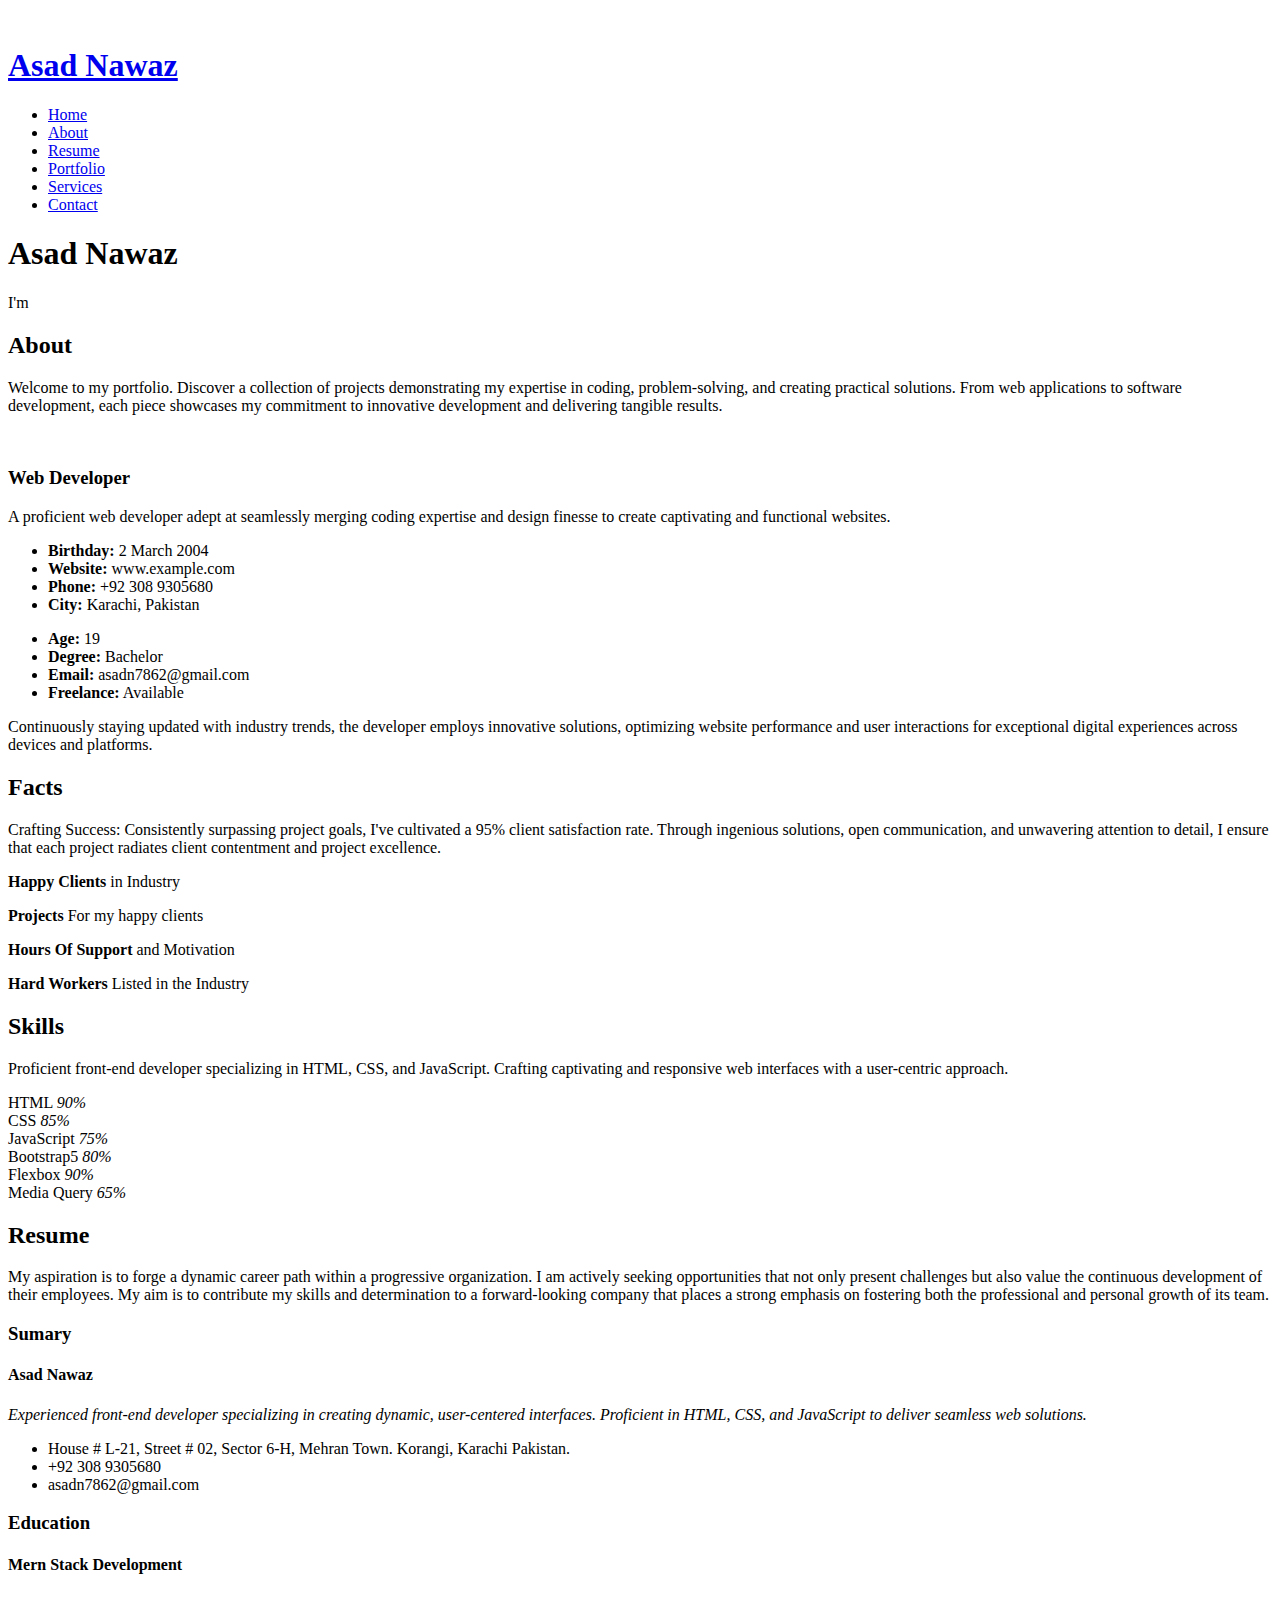
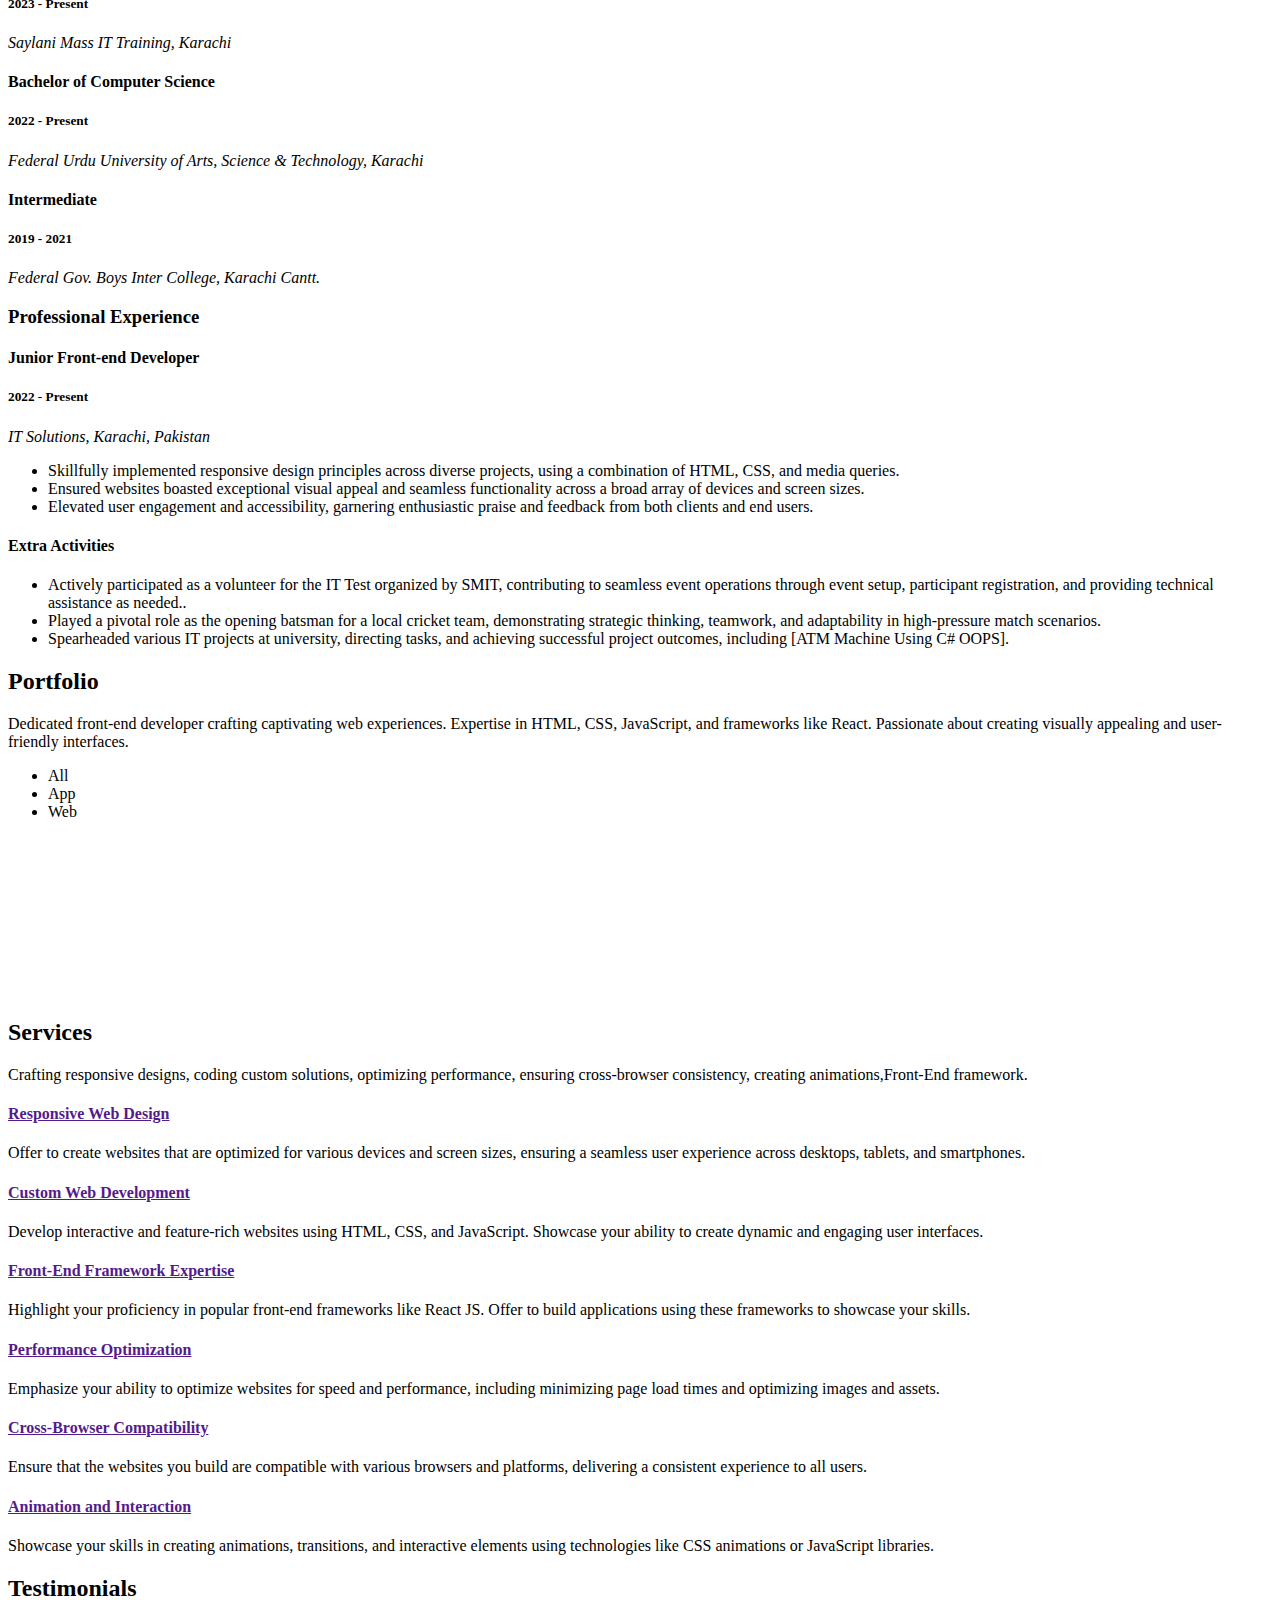
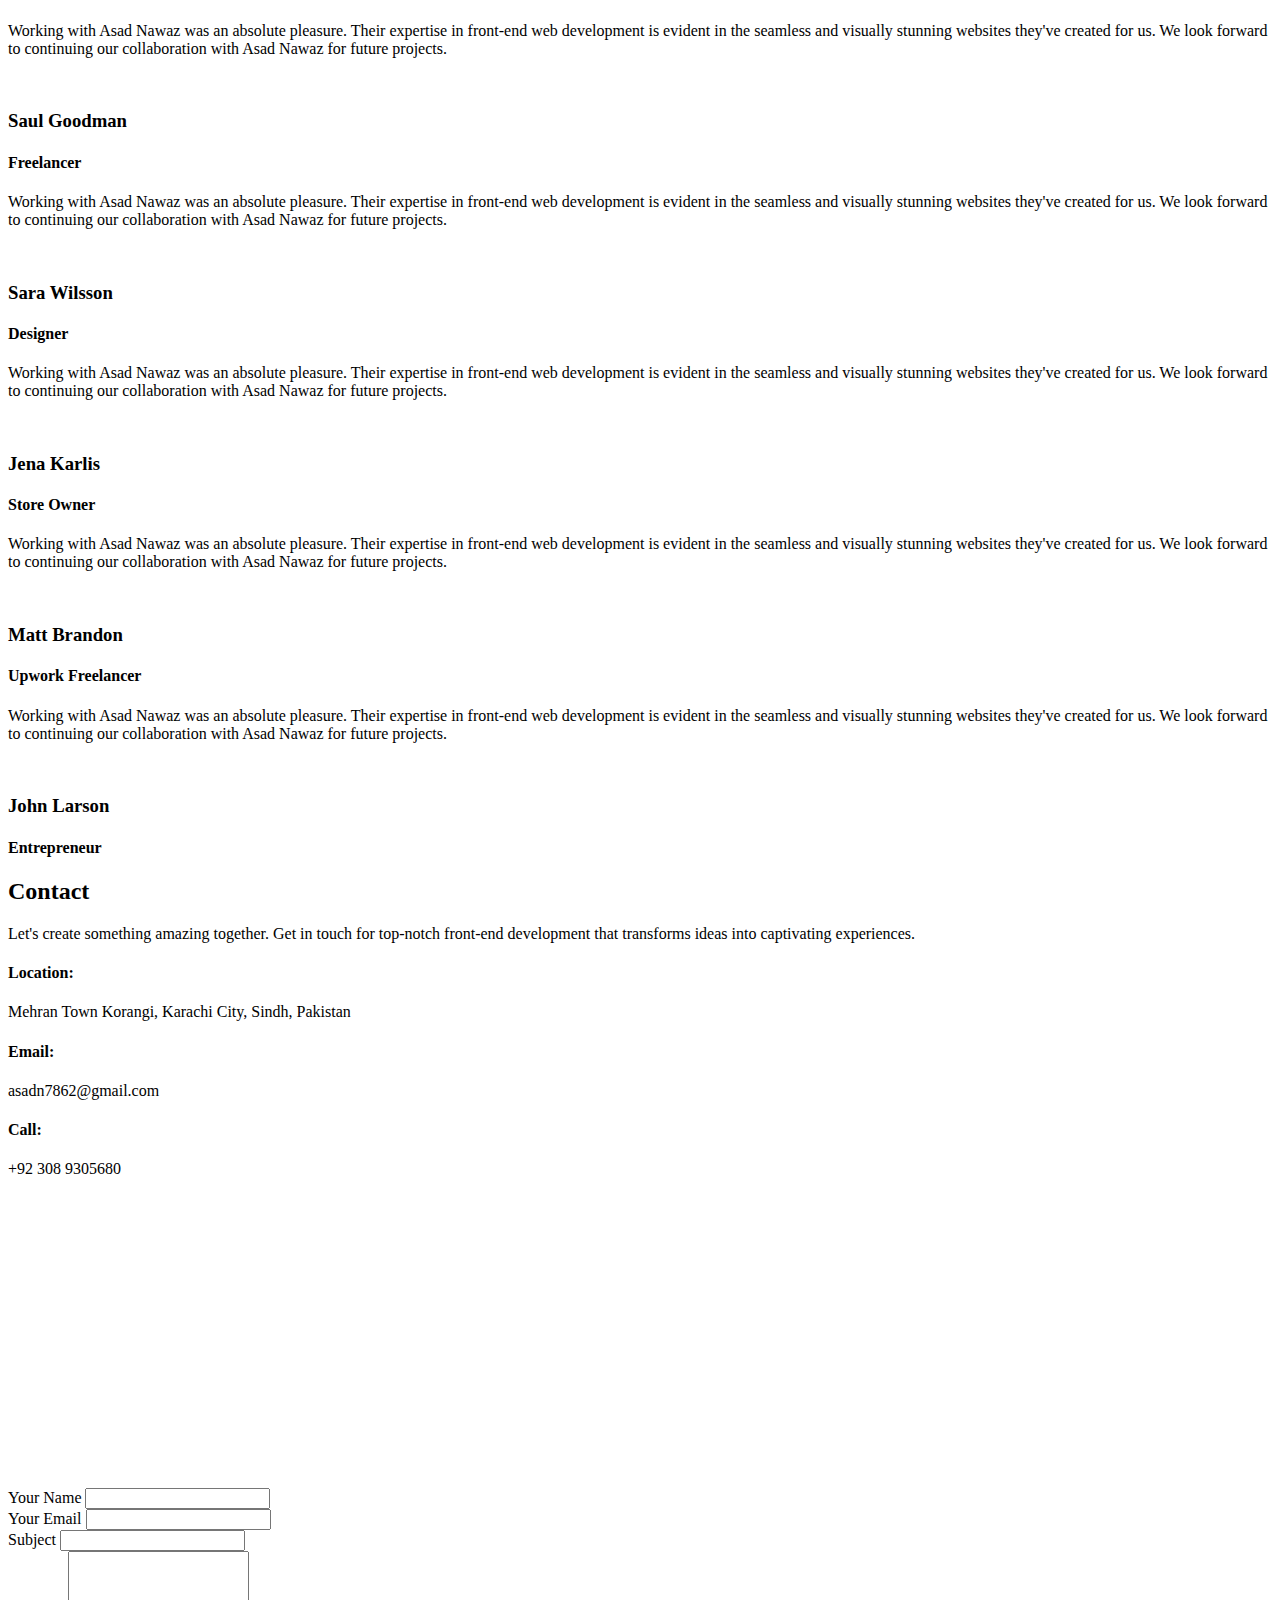
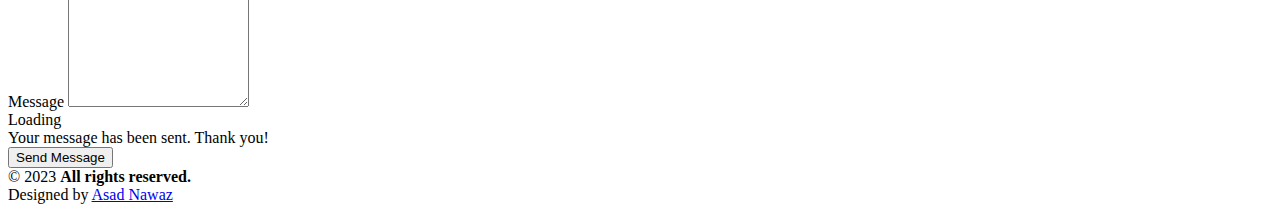
==== index.html @ 60341393 "Porfolio" ====
<!DOCTYPE html>
<html lang="en">

<head>
  <meta charset="utf-8">
  <meta content="width=device-width, initial-scale=1.0" name="viewport">

  <title>My Portfolio</title>
  <meta content="" name="description">
  <meta content="" name="keywords">

  <!-- icon -->
  <link rel="icon" href="/assets/img/icon.jpg">
  <!-- Google Fonts -->
  <link
    href="https://fonts.googleapis.com/css?family=Open+Sans:300,300i,400,400i,600,600i,700,700i|Raleway:300,300i,400,400i,500,500i,600,600i,700,700i|Poppins:300,300i,400,400i,500,500i,600,600i,700,700i"
    rel="stylesheet">

  <!-- Vendor CSS Files -->
  <link href="assets/vendor/aos/aos.css" rel="stylesheet">
  <link href="assets/vendor/bootstrap/css/bootstrap.min.css" rel="stylesheet">
  <link href="assets/vendor/bootstrap-icons/bootstrap-icons.css" rel="stylesheet">
  <link href="assets/vendor/boxicons/css/boxicons.min.css" rel="stylesheet">
  <link href="assets/vendor/glightbox/css/glightbox.min.css" rel="stylesheet">
  <link href="assets/vendor/swiper/swiper-bundle.min.css" rel="stylesheet">

  <!-- Template Main CSS File -->
  <link href="assets/css/style.css" rel="stylesheet">

<body>

  <!-- ======= Mobile nav toggle button ======= -->
  <i class="bi bi-list mobile-nav-toggle d-xl-none"></i>

  <!-- ======= Header ======= -->
  <header id="header">
    <div class="d-flex flex-column">

      <div class="profile">
        <img src="./assets/img/profile-img.jpg" alt="" class="img-fluid rounded-circle">
        <h1 class="text-light"><a href="index.html">Asad Nawaz</a></h1>
        <div class="social-links mt-3 text-center">
          <a href="https://twitter.com/AsadNawaz92786" target="_blank" class="twitter"><i
              class="bx bxl-twitter"></i></a>
          <a href="https://www.facebook.com/profile.php?id=100082157097061" class="facebook" target="_blank"><i
              class="bx bxl-facebook"></i></a>
          <a href="https://www.instagram.com/_asad_nawaz/" class="instagram" target="_blank"><i
              class="bx bxl-instagram"></i></a>
          <a href="https://www.linkedin.com/in/asad-nawaz-developer-bb520a244/" class="linkedin" target="_blank"><i
              class="bx bxl-linkedin"></i></a>
          <a href="https://github.com/Asad-Nawaz92" class="github" target="_blank"><i class="bx bxl-github"></i></a>
        </div>
      </div>

      <nav id="navbar" class="nav-menu navbar">
        <ul>
          <li><a href="#hero" class="nav-link scrollto active"><i class="bx bx-home"></i> <span>Home</span></a></li>
          <li><a href="#about" class="nav-link scrollto"><i class="bx bx-user"></i> <span>About</span></a></li>
          <li><a href="#resume" class="nav-link scrollto"><i class="bx bx-file-blank"></i> <span>Resume</span></a></li>
          <li><a href="#portfolio" class="nav-link scrollto"><i class="bx bx-book-content"></i>
              <span>Portfolio</span></a></li>
          <li><a href="#services" class="nav-link scrollto"><i class="bx bx-server"></i> <span>Services</span></a></li>
          <li><a href="#contact" class="nav-link scrollto"><i class="bx bx-envelope"></i> <span>Contact</span></a></li>
        </ul>
      </nav><!-- .nav-menu -->
    </div>
  </header><!-- End Header -->

  <!-- ======= Hero Section ======= -->
  <section id="hero" class="d-flex flex-column justify-content-center align-items-center">
    <div class="hero-container" data-aos="fade-in">
      <h1>Asad Nawaz</h1>
      <p>I'm <span class="typed" data-typed-items="Front-End Web Developer"></span></p>
    </div>
  </section><!-- End Hero -->

  <main id="main">

    <!-- ======= About Section ======= -->
    <section id="about" class="about">
      <div class="container">

        <div class="section-title">
          <h2>About</h2>
          <p>Welcome to my portfolio. Discover a collection of projects demonstrating my expertise in
            coding, problem-solving, and creating practical solutions. From web applications to software development,
            each piece showcases my commitment to innovative development and delivering tangible results.</p>
        </div>

        <div class="row">
          <div class="col-lg-4" data-aos="fade-right">
            <img src="assets/img/profile-img.jpg" class="img-fluid" alt="">
          </div>
          <div class="col-lg-8 pt-4 pt-lg-0 content" data-aos="fade-left">
            <!-- UI/UX Designer &amp;  -->
            <h3>Web Developer</h3>
            <p class="fst-italic">
              A proficient web developer adept at seamlessly merging coding expertise and design finesse to create
              captivating and functional websites.
            </p>
            <div class="row">
              <div class="col-lg-6">
                <ul>
                  <li><i class="bi bi-chevron-right"></i> <strong>Birthday:</strong> <span>2 March 2004</span></li>
                  <li><i class="bi bi-chevron-right"></i> <strong>Website:</strong> <span>www.example.com</span></li>
                  <li><i class="bi bi-chevron-right"></i> <strong>Phone:</strong> <span>+92 308 9305680</span></li>
                  <li><i class="bi bi-chevron-right"></i> <strong>City:</strong> <span>Karachi, Pakistan</span></li>
                </ul>
              </div>
              <div class="col-lg-6">
                <ul>
                  <li><i class="bi bi-chevron-right"></i> <strong>Age:</strong> <span>19</span></li>
                  <li><i class="bi bi-chevron-right"></i> <strong>Degree:</strong> <span>Bachelor</span></li>
                  <li><i class="bi bi-chevron-right"></i> <strong>Email:</strong> <span>asadn7862@gmail.com</span>
                  </li>
                  <li><i class="bi bi-chevron-right"></i> <strong>Freelance:</strong> <span>Available</span></li>
                </ul>
              </div>
            </div>
            <p>
              Continuously staying updated with industry trends, the developer employs innovative solutions, optimizing
              website performance and user interactions for exceptional digital experiences across devices and
              platforms.
            </p>
          </div>
        </div>

      </div>
    </section><!-- End About Section -->

    <!-- ======= Facts Section ======= -->
    <section id="facts" class="facts">
      <div class="container">

        <div class="section-title">
          <h2>Facts</h2>
          <p>Crafting Success: Consistently surpassing project goals, I've cultivated a 95% client satisfaction rate.
            Through ingenious solutions, open communication, and unwavering attention to detail, I ensure that each
            project radiates client contentment and project excellence.</p>
        </div>

        <div class="row no-gutters">

          <div class="col-lg-3 col-md-6 d-md-flex align-items-md-stretch" data-aos="fade-up">
            <div class="count-box">
              <i class="bi bi-emoji-smile"></i>
              <span data-purecounter-start="0" data-purecounter-end="232" data-purecounter-duration="1"
                class="purecounter"></span>
              <p><strong>Happy Clients</strong> in Industry</p>
            </div>
          </div>

          <div class="col-lg-3 col-md-6 d-md-flex align-items-md-stretch" data-aos="fade-up" data-aos-delay="100">
            <div class="count-box">
              <i class="bi bi-journal-richtext"></i>
              <span data-purecounter-start="0" data-purecounter-end="321" data-purecounter-duration="1"
                class="purecounter"></span>
              <p><strong>Projects</strong> For my happy clients</p>
            </div>
          </div>

          <div class="col-lg-3 col-md-6 d-md-flex align-items-md-stretch" data-aos="fade-up" data-aos-delay="200">
            <div class="count-box">
              <i class="bi bi-headset"></i>
              <span data-purecounter-start="0" data-purecounter-end="1245" data-purecounter-duration="1"
                class="purecounter"></span>
              <p><strong>Hours Of Support</strong> and Motivation</p>
            </div>
          </div>

          <div class="col-lg-3 col-md-6 d-md-flex align-items-md-stretch" data-aos="fade-up" data-aos-delay="300">
            <div class="count-box">
              <i class="bi bi-people"></i>
              <span data-purecounter-start="0" data-purecounter-end="15" data-purecounter-duration="1"
                class="purecounter"></span>
              <p><strong>Hard Workers</strong> Listed in the Industry</p>
            </div>
          </div>

        </div>

      </div>
    </section><!-- End Facts Section -->

    <!-- ======= Skills Section ======= -->
    <section id="skills" class="skills section-bg">
      <div class="container">

        <div class="section-title">
          <h2>Skills</h2>
          <p>
            Proficient front-end developer specializing in HTML, CSS, and JavaScript. Crafting captivating and
            responsive web interfaces with a user-centric approach.
          </p>
        </div>

        <div class="row skills-content">

          <div class="col-lg-6" data-aos="fade-up">

            <div class="progress">
              <span class="skill">HTML <i class="val">90%</i></span>
              <div class="progress-bar-wrap">
                <div class="progress-bar" role="progressbar" aria-valuenow="90" aria-valuemin="0" aria-valuemax="100">
                </div>
              </div>
            </div>

            <div class="progress">
              <span class="skill">CSS <i class="val">85%</i></span>
              <div class="progress-bar-wrap">
                <div class="progress-bar" role="progressbar" aria-valuenow="85" aria-valuemin="0" aria-valuemax="100">
                </div>
              </div>
            </div>

            <div class="progress">
              <span class="skill">JavaScript <i class="val">75%</i></span>
              <div class="progress-bar-wrap">
                <div class="progress-bar" role="progressbar" aria-valuenow="75" aria-valuemin="0" aria-valuemax="100">
                </div>
              </div>
            </div>

          </div>

          <div class="col-lg-6" data-aos="fade-up" data-aos-delay="100">

            <div class="progress">
              <span class="skill">Bootstrap5 <i class="val">80%</i></span>
              <div class="progress-bar-wrap">
                <div class="progress-bar" role="progressbar" aria-valuenow="80" aria-valuemin="0" aria-valuemax="100">
                </div>
              </div>
            </div>

            <div class="progress">
              <span class="skill">Flexbox <i class="val">90%</i></span>
              <div class="progress-bar-wrap">
                <div class="progress-bar" role="progressbar" aria-valuenow="90" aria-valuemin="0" aria-valuemax="100">
                </div>
              </div>
            </div>

            <div class="progress">
              <span class="skill">Media Query <i class="val">65%</i></span>
              <div class="progress-bar-wrap">
                <div class="progress-bar" role="progressbar" aria-valuenow="65" aria-valuemin="0" aria-valuemax="100">
                </div>
              </div>
            </div>

          </div>

        </div>

      </div>
    </section><!-- End Skills Section -->

    <!-- ======= Resume Section ======= -->
    <section id="resume" class="resume">
      <div class="container">

        <div class="section-title">
          <h2>Resume</h2>
          <p>My aspiration is to forge a dynamic career path within a progressive organization. I am actively seeking
            opportunities that not only present challenges but also value the continuous development of their employees.
            My aim is to contribute my skills and determination to a forward-looking company that places a strong
            emphasis on fostering both the professional and personal growth of its team.</p>
        </div>

        <div class="row">
          <div class="col-lg-6" data-aos="fade-up">
            <h3 class="resume-title">Sumary</h3>
            <div class="resume-item pb-0">
              <h4>Asad Nawaz</h4>
              <p><em>Experienced front-end developer specializing in creating dynamic, user-centered interfaces.
                  Proficient in HTML, CSS, and JavaScript to deliver seamless web solutions.</em></p>
              <ul>
                <li>House # L-21, Street # 02, Sector 6-H, Mehran Town.
                  Korangi, Karachi Pakistan.</li>
                <li>+92 308 9305680</li>
                <li>asadn7862@gmail.com</li>
              </ul>
            </div>

            <h3 class="resume-title">Education</h3>
            <div class="resume-item">
              <h4>Mern Stack Development</h4>
              <h5>2023 - Present</h5>
              <p><em>Saylani Mass IT Training, Karachi </em></p>
              <!-- <p>Qui deserunt veniam. Et sed aliquam labore tempore sed quisquam iusto autem sit. Ea vero voluptatum qui
                ut dignissimos deleniti nerada porti sand markend</p> -->
            </div>
            <div class="resume-item">
              <h4>Bachelor of Computer Science</h4>
              <h5>2022 - Present</h5>
              <p><em>Federal Urdu University of Arts, Science &amp; Technology, Karachi </em></p>
              <!-- <p>Qui deserunt veniam. Et sed aliquam labore tempore sed quisquam iusto autem sit. Ea vero voluptatum qui
                ut dignissimos deleniti nerada porti sand markend</p> -->
            </div>
            <div class="resume-item">
              <h4>Intermediate</h4>
              <h5>2019 - 2021</h5>
              <p><em>Federal Gov. Boys Inter College, Karachi Cantt.</em></p>
              <!-- <p>Quia nobis sequi est occaecati aut. Repudiandae et iusto quae reiciendis et quis Eius vel ratione eius
                unde vitae rerum voluptates asperiores voluptatem Earum molestiae consequatur neque etlon sader mart
                dila</p> -->
            </div>
          </div>
          <div class="col-lg-6" data-aos="fade-up" data-aos-delay="100">
            <h3 class="resume-title">Professional Experience</h3>
            <div class="resume-item">
              <h4>Junior Front-end Developer</h4>
              <h5>2022 - Present</h5>
              <p><em>IT Solutions, Karachi, Pakistan </em></p>
              <ul>
                <li>Skillfully implemented responsive design principles across diverse projects, using a combination of
                  HTML, CSS, and media queries.</li>
                <li>Ensured websites boasted exceptional visual appeal and seamless functionality across a broad array
                  of devices and screen sizes.</li>
                <li> Elevated user engagement and accessibility, garnering enthusiastic praise and feedback from both
                  clients and end users.</li>
                <!-- <li>Oversee the efficient use of production project budgets ranging from $2,000 - $25,000</li> -->
              </ul>
            </div>
            <div class="resume-item">
              <h4>Extra Activities</h4>
              <!-- <h5>2017 - 2018</h5> -->
              <!-- <p><em>Stepping Stone Advertising, New York, NY</em></p> -->
              <ul>
                <li>Actively participated as a volunteer for the IT Test organized by SMIT, contributing to seamless
                  event operations through event setup, participant registration, and providing technical assistance as
                  needed..</li>
                <li>Played a pivotal role as the opening batsman for a local cricket team, demonstrating strategic
                  thinking, teamwork, and adaptability in high-pressure match scenarios.</li>
                <li>Spearheaded various IT projects at university, directing tasks, and
                  achieving successful project outcomes, including [ATM Machine Using C# OOPS].
                </li>
                <!-- <li>Created 4+ design presentations and proposals a month for clients and account managers</li> -->
              </ul>
            </div>
          </div>
        </div>

      </div>
    </section><!-- End Resume Section -->

    <!-- ======= Portfolio Section ======= -->
    <section id="portfolio" class="portfolio section-bg">
      <div class="container">

        <div class="section-title">
          <h2>Portfolio</h2>
          <p>Dedicated front-end developer crafting captivating web experiences. Expertise in HTML, CSS, JavaScript, and
            frameworks like React. Passionate about creating visually appealing and user-friendly interfaces.</p>
        </div>

        <div class="row" data-aos="fade-up">
          <div class="col-lg-12 d-flex justify-content-center">
            <ul id="portfolio-flters">
              <li data-filter="*" class="filter-active">All</li>
              <li data-filter=".filter-app">App</li>
              <!-- <li data-filter=".filter-card">Card</li> -->
              <li data-filter=".filter-web">Web</li>
            </ul>
          </div>
        </div>

        <div class="row portfolio-container" data-aos="fade-up" data-aos-delay="100">

          <div class="col-lg-4 col-md-6 portfolio-item filter-app">
            <div class="portfolio-wrap">
              <img src="./assets/img/portfolio/portfolio-1.jpg" class="img-fluid" alt="">
              <div class="portfolio-links">
                <a href="assets/img/portfolio/portfolio-1.jpg" data-gallery="portfolioGallery"
                  class="portfolio-lightbox" title="Task"><i class="bx bx-plus"></i></a>
                <a href="portfolio-details.html" title="More Details"><i class="bx bx-link"></i></a>
              </div>
            </div>
          </div>

          <div class="col-lg-4 col-md-6 portfolio-item filter-web">
            <div class="portfolio-wrap">
              <img src="assets/img/portfolio/portfolio-2.jpg" class="img-fluid" alt="">
              <div class="portfolio-links">
                <a href="assets/img/portfolio/portfolio-2.jpg" data-gallery="portfolioGallery"
                  class="portfolio-lightbox" title="Task"><i class="bx bx-plus"></i></a>
                <a href="portfolio-details.html" title="More Details"><i class="bx bx-link"></i></a>
              </div>
            </div>
          </div>

          <div class="col-lg-4 col-md-6 portfolio-item filter-app">
            <div class="portfolio-wrap">
              <img src="assets/img/portfolio/portfolio-3.jpg" class="img-fluid" alt="">
              <div class="portfolio-links">
                <a href="assets/img/portfolio/portfolio-3.jpg" data-gallery="portfolioGallery"
                  class="portfolio-lightbox" title="Task"><i class="bx bx-plus"></i></a>
                <a href="portfolio-details.html" title="More Details"><i class="bx bx-link"></i></a>
              </div>
            </div>
          </div>

          <div class="col-lg-4 col-md-6 portfolio-item filter-card">
            <div class="portfolio-wrap">
              <img src="assets/img/portfolio/portfolio-4.jpg" class="img-fluid" alt="">
              <div class="portfolio-links">
                <a href="assets/img/portfolio/portfolio-4.jpg" data-gallery="portfolioGallery"
                  class="portfolio-lightbox" title="Task"><i class="bx bx-plus"></i></a>
                <a href="portfolio-details.html" title="More Details"><i class="bx bx-link"></i></a>
              </div>
            </div>
          </div>

          <div class="col-lg-4 col-md-6 portfolio-item filter-web">
            <div class="portfolio-wrap">
              <img src="assets/img/portfolio/portfolio-5.jpg" class="img-fluid" alt="">
              <div class="portfolio-links">
                <a href="assets/img/portfolio/portfolio-5.jpg" data-gallery="portfolioGallery"
                  class="portfolio-lightbox" title="Task"><i class="bx bx-plus"></i></a>
                <a href="portfolio-details.html" title="More Details"><i class="bx bx-link"></i></a>
              </div>
            </div>
          </div>

          <div class="col-lg-4 col-md-6 portfolio-item filter-app">
            <div class="portfolio-wrap">
              <img src="assets/img/portfolio/portfolio-6.jpg" class="img-fluid" alt="">
              <div class="portfolio-links">
                <a href="assets/img/portfolio/portfolio-6.jpg" data-gallery="portfolioGallery"
                  class="portfolio-lightbox" title="Task"><i class="bx bx-plus"></i></a>
                <a href="portfolio-details.html" title="More Details"><i class="bx bx-link"></i></a>
              </div>
            </div>
          </div>

          <div class="col-lg-4 col-md-6 portfolio-item filter-card">
            <div class="portfolio-wrap">
              <img src="assets/img/portfolio/portfolio-7.jpg" class="img-fluid" alt="">
              <div class="portfolio-links">
                <a href="assets/img/portfolio/portfolio-7.jpg" data-gallery="portfolioGallery"
                  class="portfolio-lightbox" title="Task"><i class="bx bx-plus"></i></a>
                <a href="portfolio-details.html" title="More Details"><i class="bx bx-link"></i></a>
              </div>
            </div>
          </div>

          <div class="col-lg-4 col-md-6 portfolio-item filter-card">
            <div class="portfolio-wrap">
              <img src="assets/img/portfolio/portfolio-8.jpg" class="img-fluid" alt="">
              <div class="portfolio-links">
                <a href="assets/img/portfolio/portfolio-8.jpg" data-gallery="portfolioGallery"
                  class="portfolio-lightbox" title="Task"><i class="bx bx-plus"></i></a>
                <a href="portfolio-details.html" title="More Details"><i class="bx bx-link"></i></a>
              </div>
            </div>
          </div>

          <div class="col-lg-4 col-md-6 portfolio-item filter-web">
            <div class="portfolio-wrap">
              <img src="assets/img/portfolio/portfolio-9.jpg" class="img-fluid" alt="">
              <div class="portfolio-links">
                <a href="assets/img/portfolio/portfolio-9.jpg" data-gallery="portfolioGallery"
                  class="portfolio-lightbox" title="Task"><i class="bx bx-plus"></i></a>
                <a href="portfolio-details.html" title="More Details"><i class="bx bx-link"></i></a>
              </div>
            </div>
          </div>

        </div>

      </div>
    </section><!-- End Portfolio Section -->

    <!-- ======= Services Section ======= -->
    <section id="services" class="services">
      <div class="container">

        <div class="section-title">
          <h2>Services</h2>
          <p>Crafting responsive designs, coding custom solutions, optimizing performance, ensuring cross-browser
            consistency, creating animations,Front-End framework.</p>
        </div>

        <div class="row">
          <div class="col-lg-4 col-md-6 icon-box" data-aos="fade-up">
            <div class="icon"><i class="bi bi-briefcase"></i></div>
            <h4 class="title"><a href="">Responsive Web Design</a></h4>
            <p class="description">Offer to create websites that are optimized for various devices and screen sizes,
              ensuring a seamless user experience across desktops, tablets, and smartphones.</p>
          </div>
          <div class="col-lg-4 col-md-6 icon-box" data-aos="fade-up" data-aos-delay="100">
            <div class="icon"><i class="bi bi-card-checklist"></i></div>
            <h4 class="title"><a href="">Custom Web Development</a></h4>
            <p class="description">Develop interactive and feature-rich websites using HTML, CSS, and JavaScript.
              Showcase your ability to create dynamic and engaging user interfaces.</p>
          </div>
          <div class="col-lg-4 col-md-6 icon-box" data-aos="fade-up" data-aos-delay="200">
            <div class="icon"><i class="bi bi-bar-chart"></i></div>
            <h4 class="title"><a href="">Front-End Framework Expertise</a></h4>
            <p class="description">Highlight your proficiency in popular front-end frameworks like React JS. Offer to
              build applications using these frameworks to showcase your skills.</p>
          </div>
          <div class="col-lg-4 col-md-6 icon-box" data-aos="fade-up" data-aos-delay="300">
            <div class="icon"><i class="bi bi-binoculars"></i></div>
            <h4 class="title"><a href="">Performance Optimization</a></h4>
            <p class="description"> Emphasize your ability to optimize websites for speed and performance, including
              minimizing page load times and optimizing images and assets.</p>
          </div>
          <div class="col-lg-4 col-md-6 icon-box" data-aos="fade-up" data-aos-delay="400">
            <div class="icon"><i class="bi bi-brightness-high"></i></div>
            <h4 class="title"><a href="">Cross-Browser Compatibility</a></h4>
            <p class="description">Ensure that the websites you build are compatible with various browsers and
              platforms, delivering a consistent experience to all users.</p>
          </div>
          <div class="col-lg-4 col-md-6 icon-box" data-aos="fade-up" data-aos-delay="500">
            <div class="icon"><i class="bi bi-calendar4-week"></i></div>
            <h4 class="title"><a href="">Animation and Interaction</a></h4>
            <p class="description">Showcase your skills in creating animations, transitions, and interactive elements
              using technologies like CSS animations or JavaScript libraries.</p>
          </div>
        </div>

      </div>
    </section><!-- End Services Section -->

    <!-- ======= Testimonials Section ======= -->
    <section id="testimonials" class="testimonials section-bg">
      <div class="container">

        <div class="section-title">
          <h2>Testimonials</h2>
        </div>

        <div class="testimonials-slider swiper" data-aos="fade-up" data-aos-delay="100">
          <div class="swiper-wrapper">

            <div class="swiper-slide">
              <div class="testimonial-item" data-aos="fade-up">
                <p>
                  <i class="bx bxs-quote-alt-left quote-icon-left"></i>
                  Working with Asad Nawaz was an absolute pleasure. Their expertise in front-end web development is
                  evident in the seamless and visually stunning websites they've created for us. We look forward to
                  continuing our collaboration with Asad Nawaz
                  for future projects.
                  <i class="bx bxs-quote-alt-right quote-icon-right"></i>
                </p>
                <img src="assets/img/testimonials/testimonials-1.jpg" class="testimonial-img" alt="">
                <h3>Saul Goodman</h3>
                <h4>Freelancer</h4>
              </div>
            </div><!-- End testimonial item -->

            <div class="swiper-slide">
              <div class="testimonial-item" data-aos="fade-up" data-aos-delay="100">
                <p>
                  <i class="bx bxs-quote-alt-left quote-icon-left"></i>
                  Working with Asad Nawaz was an absolute pleasure. Their expertise in front-end web development is
                  evident in the seamless and visually stunning websites they've created for us. We look forward to
                  continuing our collaboration with Asad Nawaz
                  for future projects.
                  <i class="bx bxs-quote-alt-right quote-icon-right"></i>
                </p>
                <img src="assets/img/testimonials/testimonials-2.jpg" class="testimonial-img" alt="">
                <h3>Sara Wilsson</h3>
                <h4>Designer</h4>
              </div>
            </div><!-- End testimonial item -->

            <div class="swiper-slide">
              <div class="testimonial-item" data-aos="fade-up" data-aos-delay="200">
                <p>
                  <i class="bx bxs-quote-alt-left quote-icon-left"></i>
                  Working with Asad Nawaz was an absolute pleasure. Their expertise in front-end web development is
                  evident in the seamless and visually stunning websites they've created for us. We look forward to
                  continuing our collaboration with Asad Nawaz
                  for future projects.
                  <i class="bx bxs-quote-alt-right quote-icon-right"></i>
                </p>
                <img src="assets/img/testimonials/testimonials-3.jpg" class="testimonial-img" alt="">
                <h3>Jena Karlis</h3>
                <h4>Store Owner</h4>
              </div>
            </div><!-- End testimonial item -->

            <div class="swiper-slide">
              <div class="testimonial-item" data-aos="fade-up" data-aos-delay="300">
                <p>
                  <i class="bx bxs-quote-alt-left quote-icon-left"></i>
                  Working with Asad Nawaz was an absolute pleasure. Their expertise in front-end web development is
                  evident in the seamless and visually stunning websites they've created for us. We look forward to
                  continuing our collaboration with Asad Nawaz
                  for future projects.
                  <i class="bx bxs-quote-alt-right quote-icon-right"></i>
                </p>
                <img src="assets/img/testimonials/testimonials-4.jpg" class="testimonial-img" alt="">
                <h3>Matt Brandon</h3>
                <h4>Upwork Freelancer</h4>
              </div>
            </div><!-- End testimonial item -->

            <div class="swiper-slide">
              <div class="testimonial-item" data-aos="fade-up" data-aos-delay="400">
                <p>
                  <i class="bx bxs-quote-alt-left quote-icon-left"></i>
                  Working with Asad Nawaz was an absolute pleasure. Their expertise in front-end web development is
                  evident in the seamless and visually stunning websites they've created for us. We look forward to
                  continuing our collaboration with Asad Nawaz
                  for future projects.
                  <i class="bx bxs-quote-alt-right quote-icon-right"></i>
                </p>
                <img src="assets/img/testimonials/testimonials-5.jpg" class="testimonial-img" alt="">
                <h3>John Larson</h3>
                <h4>Entrepreneur</h4>
              </div>
            </div><!-- End testimonial item -->

          </div>
          <div class="swiper-pagination"></div>
        </div>

      </div>
    </section><!-- End Testimonials Section -->

    <!-- ======= Contact Section ======= -->
    <section id="contact" class="contact">
      <div class="container">

        <div class="section-title">
          <h2>Contact</h2>
          <p>Let's create something amazing together. Get in touch for top-notch front-end development that transforms
            ideas into captivating experiences.</p>
        </div>

        <div class="row" data-aos="fade-in">

          <div class="col-lg-5 d-flex align-items-stretch">
            <div class="info">
              <div class="address">
                <i class="bi bi-geo-alt"></i>
                <h4>Location:</h4>
                <p>Mehran Town Korangi, Karachi City, Sindh, Pakistan</p>
              </div>

              <div class="email">
                <i class="bi bi-envelope"></i>
                <h4>Email:</h4>
                <p>asadn7862@gmail.com</p>
              </div>

              <div class="phone">
                <i class="bi bi-phone"></i>
                <h4>Call:</h4>
                <p>+92 308 9305680</p>
              </div>

              <iframe
                src="https://www.google.com/maps/embed?pb=!1m17!1m12!1m3!1d3620.53017930278!2d67.11178007410312!3d24.845735677938904!2m3!1f0!2f0!3f0!3m2!1i1024!2i768!4f13.1!3m2!1m1!2zMjTCsDUwJzQ0LjciTiA2N8KwMDYnNTEuNyJF!5e0!3m2!1sen!2s!4v1691829728016!5m2!1sen!2s"
                frameborder="0" style="border:0; width: 100%; height: 290px;" allowfullscreen></iframe>
            </div>

          </div>

          <div class="col-lg-7 mt-5 mt-lg-0 d-flex align-items-stretch">
            <form action="#" method="post" role="form" class="php-email-form">
              <div class="row">
                <div class="form-group col-md-6">
                  <label for="name">Your Name</label>
                  <input type="text" name="name" class="form-control" id="name" required>
                </div>
                <div class="form-group col-md-6">
                  <label for="name">Your Email</label>
                  <input type="email" class="form-control" name="email" id="email" required>
                </div>
              </div>
              <div class="form-group">
                <label for="name">Subject</label>
                <input type="text" class="form-control" name="subject" id="subject" required>
              </div>
              <div class="form-group">
                <label for="name">Message</label>
                <textarea class="form-control" name="message" rows="10" required></textarea>
              </div>
              <div class="my-3">
                <div class="loading">Loading</div>
                <div class="error-message"></div>
                <div class="sent-message">Your message has been sent. Thank you!</div>
              </div>
              <div class="text-center"><button type="submit">Send Message</button></div>
            </form>
          </div>

        </div>

      </div>
    </section><!-- End Contact Section -->

  </main><!-- End #main -->

  <!-- ======= Footer ======= -->
  <footer id="footer">
    <div class="container">
      <div class="copyright">
        &copy; 2023 <strong><span>All rights reserved.</span></strong>
      </div>
      <div class="credits">
        Designed by <a href="https://github.com/Asad-Nawaz92" target="_blank">Asad Nawaz</a>
      </div>
    </div>
  </footer><!-- End  Footer -->

  <a href="#" class="back-to-top d-flex align-items-center justify-content-center"><i
      class="bi bi-arrow-up-short"></i></a>

  <!-- Vendor JS Files -->
  <script src="assets/vendor/purecounter/purecounter_vanilla.js"></script>
  <script src="assets/vendor/aos/aos.js"></script>
  <script src="assets/vendor/bootstrap/js/bootstrap.bundle.min.js"></script>
  <script src="assets/vendor/glightbox/js/glightbox.min.js"></script>
  <script src="assets/vendor/isotope-layout/isotope.pkgd.min.js"></script>
  <script src="assets/vendor/swiper/swiper-bundle.min.js"></script>
  <script src="assets/vendor/typed.js/typed.umd.js"></script>
  <script src="assets/vendor/waypoints/noframework.waypoints.js"></script>
  <script src="assets/vendor/php-email-form/validate.js"></script>

  <!-- Template Main JS File -->
  <script src="assets/js/main.js"></script>

</body>

</html>
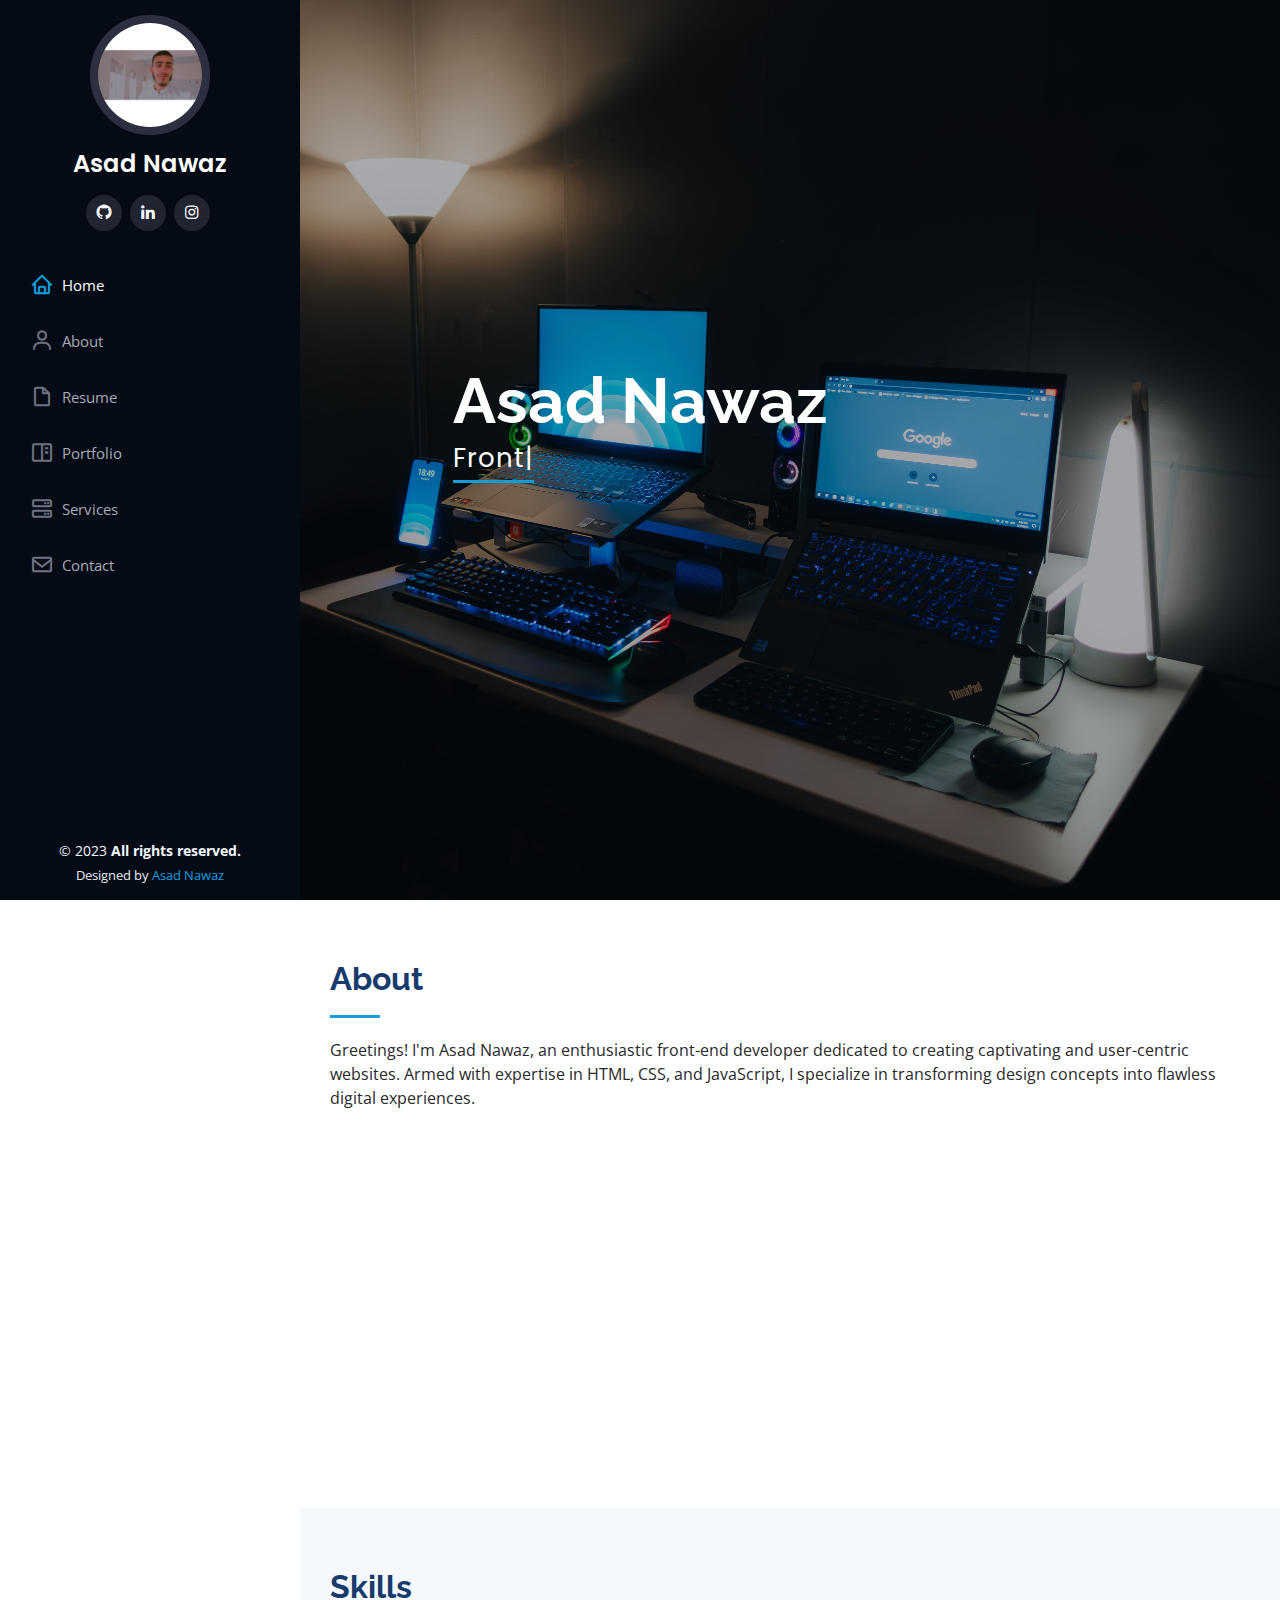
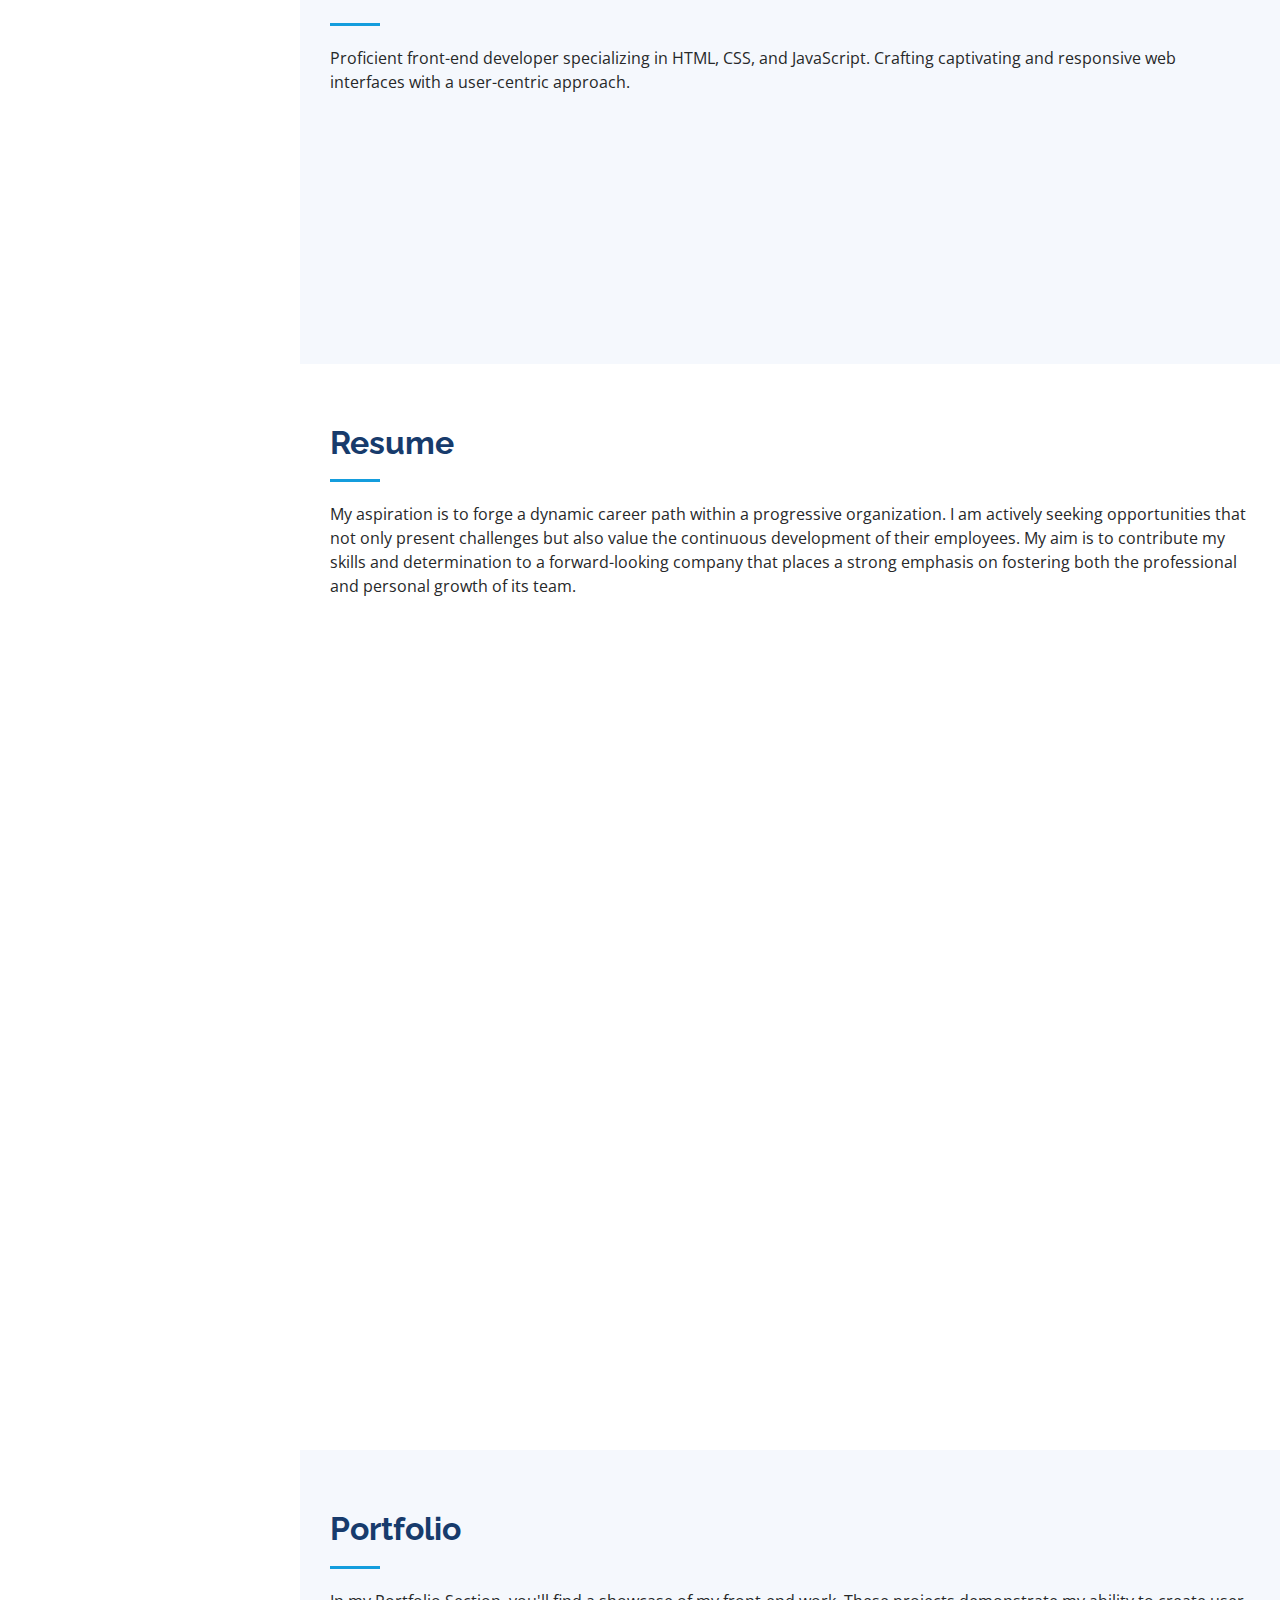
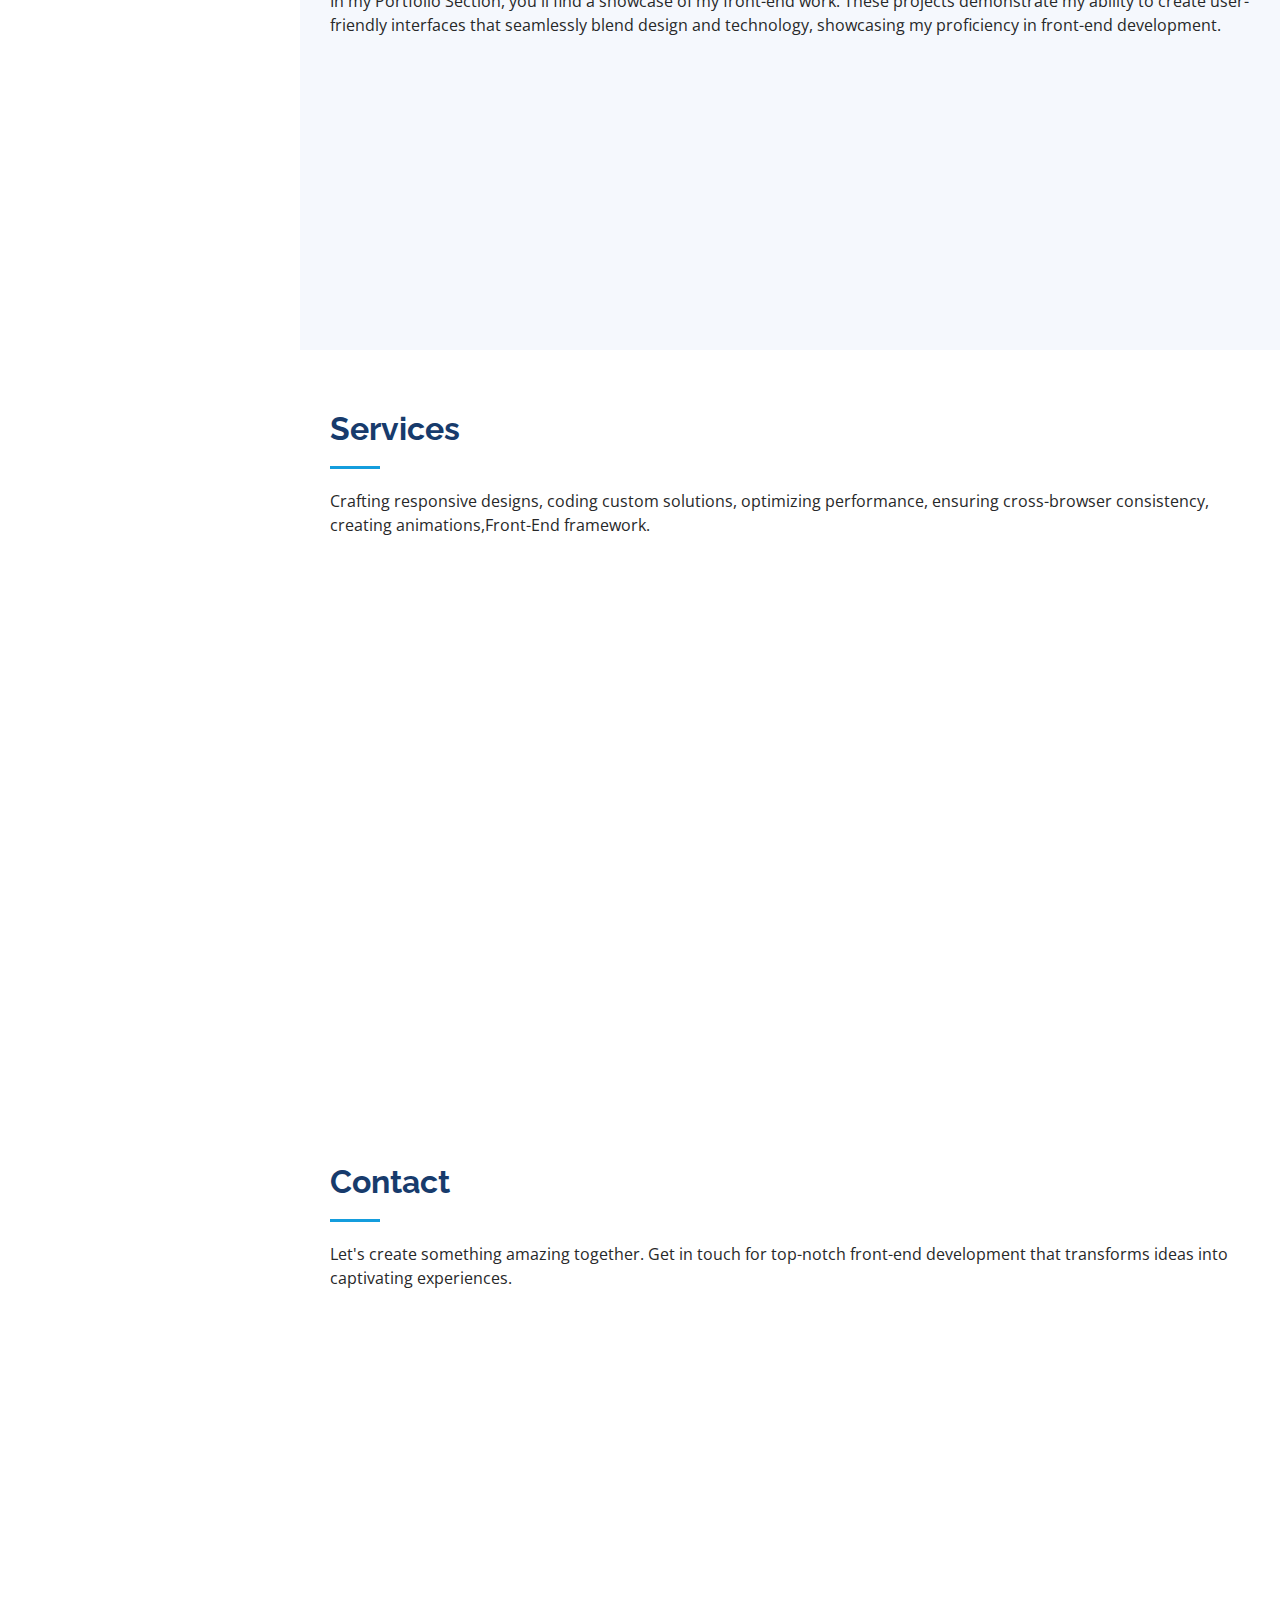
==== commit 9248d0eb: "update" ====
--- a/index.html
+++ b/index.html
@@ -40,15 +40,11 @@
         <img src="./assets/img/profile-img.jpg" alt="" class="img-fluid rounded-circle">
         <h1 class="text-light"><a href="index.html">Asad Nawaz</a></h1>
         <div class="social-links mt-3 text-center">
-          <a href="https://twitter.com/AsadNawaz92786" target="_blank" class="twitter"><i
-              class="bx bxl-twitter"></i></a>
-          <a href="https://www.facebook.com/profile.php?id=100082157097061" class="facebook" target="_blank"><i
-              class="bx bxl-facebook"></i></a>
+          <a href="https://github.com/Asad-Nawaz92" class="github" target="_blank"><i class="bx bxl-github"></i></a>
+          <a href="https://www.linkedin.com/in/asad-nawaz-developer-bb520a244/" class="linkedin" target="_blank"><i
+              class="bx bxl-linkedin"></i></a>
           <a href="https://www.instagram.com/_asad_nawaz/" class="instagram" target="_blank"><i
               class="bx bxl-instagram"></i></a>
-          <a href="https://www.linkedin.com/in/asad-nawaz-developer-bb520a244/" class="linkedin" target="_blank"><i
-              class="bx bxl-linkedin"></i></a>
-          <a href="https://github.com/Asad-Nawaz92" class="github" target="_blank"><i class="bx bxl-github"></i></a>
         </div>
       </div>
 
@@ -70,7 +66,7 @@
   <section id="hero" class="d-flex flex-column justify-content-center align-items-center">
     <div class="hero-container" data-aos="fade-in">
       <h1>Asad Nawaz</h1>
-      <p>I'm <span class="typed" data-typed-items="Front-End Web Developer"></span></p>
+      <p><span class="typed" data-typed-items="Front-End Web Developer"></span></p>
     </div>
   </section><!-- End Hero -->
 
@@ -82,9 +78,10 @@
 
         <div class="section-title">
           <h2>About</h2>
-          <p>Welcome to my portfolio. Discover a collection of projects demonstrating my expertise in
-            coding, problem-solving, and creating practical solutions. From web applications to software development,
-            each piece showcases my commitment to innovative development and delivering tangible results.</p>
+          <p>Greetings! I'm Asad Nawaz, an enthusiastic front-end developer dedicated to creating captivating and
+            user-centric websites. Armed with expertise in HTML, CSS, and JavaScript, I specialize in transforming
+            design concepts into flawless digital experiences.
+          </p>
         </div>
 
         <div class="row">
@@ -93,16 +90,16 @@
           </div>
           <div class="col-lg-8 pt-4 pt-lg-0 content" data-aos="fade-left">
             <!-- UI/UX Designer &amp;  -->
-            <h3>Web Developer</h3>
+            <h3>Front End Web Developer</h3>
             <p class="fst-italic">
-              A proficient web developer adept at seamlessly merging coding expertise and design finesse to create
+              A proficient front end web developer adept at seamlessly merging coding expertise and design finesse to
+              create
               captivating and functional websites.
             </p>
             <div class="row">
               <div class="col-lg-6">
                 <ul>
                   <li><i class="bi bi-chevron-right"></i> <strong>Birthday:</strong> <span>2 March 2004</span></li>
-                  <li><i class="bi bi-chevron-right"></i> <strong>Website:</strong> <span>www.example.com</span></li>
                   <li><i class="bi bi-chevron-right"></i> <strong>Phone:</strong> <span>+92 308 9305680</span></li>
                   <li><i class="bi bi-chevron-right"></i> <strong>City:</strong> <span>Karachi, Pakistan</span></li>
                 </ul>
@@ -110,10 +107,9 @@
               <div class="col-lg-6">
                 <ul>
                   <li><i class="bi bi-chevron-right"></i> <strong>Age:</strong> <span>19</span></li>
-                  <li><i class="bi bi-chevron-right"></i> <strong>Degree:</strong> <span>Bachelor</span></li>
+                  <li><i class="bi bi-chevron-right"></i> <strong>Degree:</strong> <span>Undergraduate</span></li>
                   <li><i class="bi bi-chevron-right"></i> <strong>Email:</strong> <span>asadn7862@gmail.com</span>
                   </li>
-                  <li><i class="bi bi-chevron-right"></i> <strong>Freelance:</strong> <span>Available</span></li>
                 </ul>
               </div>
             </div>
@@ -128,60 +124,6 @@
       </div>
     </section><!-- End About Section -->
 
-    <!-- ======= Facts Section ======= -->
-    <section id="facts" class="facts">
-      <div class="container">
-
-        <div class="section-title">
-          <h2>Facts</h2>
-          <p>Crafting Success: Consistently surpassing project goals, I've cultivated a 95% client satisfaction rate.
-            Through ingenious solutions, open communication, and unwavering attention to detail, I ensure that each
-            project radiates client contentment and project excellence.</p>
-        </div>
-
-        <div class="row no-gutters">
-
-          <div class="col-lg-3 col-md-6 d-md-flex align-items-md-stretch" data-aos="fade-up">
-            <div class="count-box">
-              <i class="bi bi-emoji-smile"></i>
-              <span data-purecounter-start="0" data-purecounter-end="232" data-purecounter-duration="1"
-                class="purecounter"></span>
-              <p><strong>Happy Clients</strong> in Industry</p>
-            </div>
-          </div>
-
-          <div class="col-lg-3 col-md-6 d-md-flex align-items-md-stretch" data-aos="fade-up" data-aos-delay="100">
-            <div class="count-box">
-              <i class="bi bi-journal-richtext"></i>
-              <span data-purecounter-start="0" data-purecounter-end="321" data-purecounter-duration="1"
-                class="purecounter"></span>
-              <p><strong>Projects</strong> For my happy clients</p>
-            </div>
-          </div>
-
-          <div class="col-lg-3 col-md-6 d-md-flex align-items-md-stretch" data-aos="fade-up" data-aos-delay="200">
-            <div class="count-box">
-              <i class="bi bi-headset"></i>
-              <span data-purecounter-start="0" data-purecounter-end="1245" data-purecounter-duration="1"
-                class="purecounter"></span>
-              <p><strong>Hours Of Support</strong> and Motivation</p>
-            </div>
-          </div>
-
-          <div class="col-lg-3 col-md-6 d-md-flex align-items-md-stretch" data-aos="fade-up" data-aos-delay="300">
-            <div class="count-box">
-              <i class="bi bi-people"></i>
-              <span data-purecounter-start="0" data-purecounter-end="15" data-purecounter-duration="1"
-                class="purecounter"></span>
-              <p><strong>Hard Workers</strong> Listed in the Industry</p>
-            </div>
-          </div>
-
-        </div>
-
-      </div>
-    </section><!-- End Facts Section -->
-
     <!-- ======= Skills Section ======= -->
     <section id="skills" class="skills section-bg">
       <div class="container">
@@ -199,17 +141,17 @@
           <div class="col-lg-6" data-aos="fade-up">
 
             <div class="progress">
-              <span class="skill">HTML <i class="val">90%</i></span>
-              <div class="progress-bar-wrap">
-                <div class="progress-bar" role="progressbar" aria-valuenow="90" aria-valuemin="0" aria-valuemax="100">
-                </div>
-              </div>
-            </div>
-
-            <div class="progress">
-              <span class="skill">CSS <i class="val">85%</i></span>
-              <div class="progress-bar-wrap">
-                <div class="progress-bar" role="progressbar" aria-valuenow="85" aria-valuemin="0" aria-valuemax="100">
+              <span class="skill">HTML5 <i class="val">100%</i></span>
+              <div class="progress-bar-wrap">
+                <div class="progress-bar" role="progressbar" aria-valuenow="100" aria-valuemin="0" aria-valuemax="100">
+                </div>
+              </div>
+            </div>
+
+            <div class="progress">
+              <span class="skill">CSS3 <i class="val">80%</i></span>
+              <div class="progress-bar-wrap">
+                <div class="progress-bar" role="progressbar" aria-valuenow="80" aria-valuemin="0" aria-valuemax="100">
                 </div>
               </div>
             </div>
@@ -227,25 +169,25 @@
           <div class="col-lg-6" data-aos="fade-up" data-aos-delay="100">
 
             <div class="progress">
-              <span class="skill">Bootstrap5 <i class="val">80%</i></span>
+              <span class="skill">Bootstrap5 <i class="val">75%</i></span>
+              <div class="progress-bar-wrap">
+                <div class="progress-bar" role="progressbar" aria-valuenow="75" aria-valuemin="0" aria-valuemax="100">
+                </div>
+              </div>
+            </div>
+
+            <div class="progress">
+              <span class="skill">SEO <i class="val">75%</i></span>
+              <div class="progress-bar-wrap">
+                <div class="progress-bar" role="progressbar" aria-valuenow="75" aria-valuemin="0" aria-valuemax="100">
+                </div>
+              </div>
+            </div>
+
+            <div class="progress">
+              <span class="skill">Media Query <i class="val">80%</i></span>
               <div class="progress-bar-wrap">
                 <div class="progress-bar" role="progressbar" aria-valuenow="80" aria-valuemin="0" aria-valuemax="100">
-                </div>
-              </div>
-            </div>
-
-            <div class="progress">
-              <span class="skill">Flexbox <i class="val">90%</i></span>
-              <div class="progress-bar-wrap">
-                <div class="progress-bar" role="progressbar" aria-valuenow="90" aria-valuemin="0" aria-valuemax="100">
-                </div>
-              </div>
-            </div>
-
-            <div class="progress">
-              <span class="skill">Media Query <i class="val">65%</i></span>
-              <div class="progress-bar-wrap">
-                <div class="progress-bar" role="progressbar" aria-valuenow="65" aria-valuemin="0" aria-valuemax="100">
                 </div>
               </div>
             </div>
@@ -274,7 +216,7 @@
             <h3 class="resume-title">Sumary</h3>
             <div class="resume-item pb-0">
               <h4>Asad Nawaz</h4>
-              <p><em>Experienced front-end developer specializing in creating dynamic, user-centered interfaces.
+              <p><em>Front-end developer specializing in creating dynamic, user-centered interfaces.
                   Proficient in HTML, CSS, and JavaScript to deliver seamless web solutions.</em></p>
               <ul>
                 <li>House # L-21, Street # 02, Sector 6-H, Mehran Town.
@@ -289,56 +231,16 @@
               <h4>Mern Stack Development</h4>
               <h5>2023 - Present</h5>
               <p><em>Saylani Mass IT Training, Karachi </em></p>
-              <!-- <p>Qui deserunt veniam. Et sed aliquam labore tempore sed quisquam iusto autem sit. Ea vero voluptatum qui
-                ut dignissimos deleniti nerada porti sand markend</p> -->
             </div>
             <div class="resume-item">
               <h4>Bachelor of Computer Science</h4>
               <h5>2022 - Present</h5>
               <p><em>Federal Urdu University of Arts, Science &amp; Technology, Karachi </em></p>
-              <!-- <p>Qui deserunt veniam. Et sed aliquam labore tempore sed quisquam iusto autem sit. Ea vero voluptatum qui
-                ut dignissimos deleniti nerada porti sand markend</p> -->
             </div>
             <div class="resume-item">
               <h4>Intermediate</h4>
               <h5>2019 - 2021</h5>
               <p><em>Federal Gov. Boys Inter College, Karachi Cantt.</em></p>
-              <!-- <p>Quia nobis sequi est occaecati aut. Repudiandae et iusto quae reiciendis et quis Eius vel ratione eius
-                unde vitae rerum voluptates asperiores voluptatem Earum molestiae consequatur neque etlon sader mart
-                dila</p> -->
-            </div>
-          </div>
-          <div class="col-lg-6" data-aos="fade-up" data-aos-delay="100">
-            <h3 class="resume-title">Professional Experience</h3>
-            <div class="resume-item">
-              <h4>Junior Front-end Developer</h4>
-              <h5>2022 - Present</h5>
-              <p><em>IT Solutions, Karachi, Pakistan </em></p>
-              <ul>
-                <li>Skillfully implemented responsive design principles across diverse projects, using a combination of
-                  HTML, CSS, and media queries.</li>
-                <li>Ensured websites boasted exceptional visual appeal and seamless functionality across a broad array
-                  of devices and screen sizes.</li>
-                <li> Elevated user engagement and accessibility, garnering enthusiastic praise and feedback from both
-                  clients and end users.</li>
-                <!-- <li>Oversee the efficient use of production project budgets ranging from $2,000 - $25,000</li> -->
-              </ul>
-            </div>
-            <div class="resume-item">
-              <h4>Extra Activities</h4>
-              <!-- <h5>2017 - 2018</h5> -->
-              <!-- <p><em>Stepping Stone Advertising, New York, NY</em></p> -->
-              <ul>
-                <li>Actively participated as a volunteer for the IT Test organized by SMIT, contributing to seamless
-                  event operations through event setup, participant registration, and providing technical assistance as
-                  needed..</li>
-                <li>Played a pivotal role as the opening batsman for a local cricket team, demonstrating strategic
-                  thinking, teamwork, and adaptability in high-pressure match scenarios.</li>
-                <li>Spearheaded various IT projects at university, directing tasks, and
-                  achieving successful project outcomes, including [ATM Machine Using C# OOPS].
-                </li>
-                <!-- <li>Created 4+ design presentations and proposals a month for clients and account managers</li> -->
-              </ul>
             </div>
           </div>
         </div>
@@ -352,19 +254,9 @@
 
         <div class="section-title">
           <h2>Portfolio</h2>
-          <p>Dedicated front-end developer crafting captivating web experiences. Expertise in HTML, CSS, JavaScript, and
-            frameworks like React. Passionate about creating visually appealing and user-friendly interfaces.</p>
-        </div>
-
-        <div class="row" data-aos="fade-up">
-          <div class="col-lg-12 d-flex justify-content-center">
-            <ul id="portfolio-flters">
-              <li data-filter="*" class="filter-active">All</li>
-              <li data-filter=".filter-app">App</li>
-              <!-- <li data-filter=".filter-card">Card</li> -->
-              <li data-filter=".filter-web">Web</li>
-            </ul>
-          </div>
+          <p>In my Portfolio Section, you'll find a showcase of my front-end work. These projects demonstrate
+            my ability to create user-friendly interfaces that seamlessly blend design and technology, showcasing my
+            proficiency in front-end development.</p>
         </div>
 
         <div class="row portfolio-container" data-aos="fade-up" data-aos-delay="100">
@@ -390,88 +282,9 @@
               </div>
             </div>
           </div>
-
-          <div class="col-lg-4 col-md-6 portfolio-item filter-app">
-            <div class="portfolio-wrap">
-              <img src="assets/img/portfolio/portfolio-3.jpg" class="img-fluid" alt="">
-              <div class="portfolio-links">
-                <a href="assets/img/portfolio/portfolio-3.jpg" data-gallery="portfolioGallery"
-                  class="portfolio-lightbox" title="Task"><i class="bx bx-plus"></i></a>
-                <a href="portfolio-details.html" title="More Details"><i class="bx bx-link"></i></a>
-              </div>
-            </div>
-          </div>
-
-          <div class="col-lg-4 col-md-6 portfolio-item filter-card">
-            <div class="portfolio-wrap">
-              <img src="assets/img/portfolio/portfolio-4.jpg" class="img-fluid" alt="">
-              <div class="portfolio-links">
-                <a href="assets/img/portfolio/portfolio-4.jpg" data-gallery="portfolioGallery"
-                  class="portfolio-lightbox" title="Task"><i class="bx bx-plus"></i></a>
-                <a href="portfolio-details.html" title="More Details"><i class="bx bx-link"></i></a>
-              </div>
-            </div>
-          </div>
-
-          <div class="col-lg-4 col-md-6 portfolio-item filter-web">
-            <div class="portfolio-wrap">
-              <img src="assets/img/portfolio/portfolio-5.jpg" class="img-fluid" alt="">
-              <div class="portfolio-links">
-                <a href="assets/img/portfolio/portfolio-5.jpg" data-gallery="portfolioGallery"
-                  class="portfolio-lightbox" title="Task"><i class="bx bx-plus"></i></a>
-                <a href="portfolio-details.html" title="More Details"><i class="bx bx-link"></i></a>
-              </div>
-            </div>
-          </div>
-
-          <div class="col-lg-4 col-md-6 portfolio-item filter-app">
-            <div class="portfolio-wrap">
-              <img src="assets/img/portfolio/portfolio-6.jpg" class="img-fluid" alt="">
-              <div class="portfolio-links">
-                <a href="assets/img/portfolio/portfolio-6.jpg" data-gallery="portfolioGallery"
-                  class="portfolio-lightbox" title="Task"><i class="bx bx-plus"></i></a>
-                <a href="portfolio-details.html" title="More Details"><i class="bx bx-link"></i></a>
-              </div>
-            </div>
-          </div>
-
-          <div class="col-lg-4 col-md-6 portfolio-item filter-card">
-            <div class="portfolio-wrap">
-              <img src="assets/img/portfolio/portfolio-7.jpg" class="img-fluid" alt="">
-              <div class="portfolio-links">
-                <a href="assets/img/portfolio/portfolio-7.jpg" data-gallery="portfolioGallery"
-                  class="portfolio-lightbox" title="Task"><i class="bx bx-plus"></i></a>
-                <a href="portfolio-details.html" title="More Details"><i class="bx bx-link"></i></a>
-              </div>
-            </div>
-          </div>
-
-          <div class="col-lg-4 col-md-6 portfolio-item filter-card">
-            <div class="portfolio-wrap">
-              <img src="assets/img/portfolio/portfolio-8.jpg" class="img-fluid" alt="">
-              <div class="portfolio-links">
-                <a href="assets/img/portfolio/portfolio-8.jpg" data-gallery="portfolioGallery"
-                  class="portfolio-lightbox" title="Task"><i class="bx bx-plus"></i></a>
-                <a href="portfolio-details.html" title="More Details"><i class="bx bx-link"></i></a>
-              </div>
-            </div>
-          </div>
-
-          <div class="col-lg-4 col-md-6 portfolio-item filter-web">
-            <div class="portfolio-wrap">
-              <img src="assets/img/portfolio/portfolio-9.jpg" class="img-fluid" alt="">
-              <div class="portfolio-links">
-                <a href="assets/img/portfolio/portfolio-9.jpg" data-gallery="portfolioGallery"
-                  class="portfolio-lightbox" title="Task"><i class="bx bx-plus"></i></a>
-                <a href="portfolio-details.html" title="More Details"><i class="bx bx-link"></i></a>
-              </div>
-            </div>
-          </div>
-
-        </div>
-
-      </div>
-    </section><!-- End Portfolio Section -->
+        </div>
+    </section>
+    <!-- End Portfolio Section -->
 
     <!-- ======= Services Section ======= -->
     <section id="services" class="services">
@@ -525,103 +338,6 @@
       </div>
     </section><!-- End Services Section -->
 
-    <!-- ======= Testimonials Section ======= -->
-    <section id="testimonials" class="testimonials section-bg">
-      <div class="container">
-
-        <div class="section-title">
-          <h2>Testimonials</h2>
-        </div>
-
-        <div class="testimonials-slider swiper" data-aos="fade-up" data-aos-delay="100">
-          <div class="swiper-wrapper">
-
-            <div class="swiper-slide">
-              <div class="testimonial-item" data-aos="fade-up">
-                <p>
-                  <i class="bx bxs-quote-alt-left quote-icon-left"></i>
-                  Working with Asad Nawaz was an absolute pleasure. Their expertise in front-end web development is
-                  evident in the seamless and visually stunning websites they've created for us. We look forward to
-                  continuing our collaboration with Asad Nawaz
-                  for future projects.
-                  <i class="bx bxs-quote-alt-right quote-icon-right"></i>
-                </p>
-                <img src="assets/img/testimonials/testimonials-1.jpg" class="testimonial-img" alt="">
-                <h3>Saul Goodman</h3>
-                <h4>Freelancer</h4>
-              </div>
-            </div><!-- End testimonial item -->
-
-            <div class="swiper-slide">
-              <div class="testimonial-item" data-aos="fade-up" data-aos-delay="100">
-                <p>
-                  <i class="bx bxs-quote-alt-left quote-icon-left"></i>
-                  Working with Asad Nawaz was an absolute pleasure. Their expertise in front-end web development is
-                  evident in the seamless and visually stunning websites they've created for us. We look forward to
-                  continuing our collaboration with Asad Nawaz
-                  for future projects.
-                  <i class="bx bxs-quote-alt-right quote-icon-right"></i>
-                </p>
-                <img src="assets/img/testimonials/testimonials-2.jpg" class="testimonial-img" alt="">
-                <h3>Sara Wilsson</h3>
-                <h4>Designer</h4>
-              </div>
-            </div><!-- End testimonial item -->
-
-            <div class="swiper-slide">
-              <div class="testimonial-item" data-aos="fade-up" data-aos-delay="200">
-                <p>
-                  <i class="bx bxs-quote-alt-left quote-icon-left"></i>
-                  Working with Asad Nawaz was an absolute pleasure. Their expertise in front-end web development is
-                  evident in the seamless and visually stunning websites they've created for us. We look forward to
-                  continuing our collaboration with Asad Nawaz
-                  for future projects.
-                  <i class="bx bxs-quote-alt-right quote-icon-right"></i>
-                </p>
-                <img src="assets/img/testimonials/testimonials-3.jpg" class="testimonial-img" alt="">
-                <h3>Jena Karlis</h3>
-                <h4>Store Owner</h4>
-              </div>
-            </div><!-- End testimonial item -->
-
-            <div class="swiper-slide">
-              <div class="testimonial-item" data-aos="fade-up" data-aos-delay="300">
-                <p>
-                  <i class="bx bxs-quote-alt-left quote-icon-left"></i>
-                  Working with Asad Nawaz was an absolute pleasure. Their expertise in front-end web development is
-                  evident in the seamless and visually stunning websites they've created for us. We look forward to
-                  continuing our collaboration with Asad Nawaz
-                  for future projects.
-                  <i class="bx bxs-quote-alt-right quote-icon-right"></i>
-                </p>
-                <img src="assets/img/testimonials/testimonials-4.jpg" class="testimonial-img" alt="">
-                <h3>Matt Brandon</h3>
-                <h4>Upwork Freelancer</h4>
-              </div>
-            </div><!-- End testimonial item -->
-
-            <div class="swiper-slide">
-              <div class="testimonial-item" data-aos="fade-up" data-aos-delay="400">
-                <p>
-                  <i class="bx bxs-quote-alt-left quote-icon-left"></i>
-                  Working with Asad Nawaz was an absolute pleasure. Their expertise in front-end web development is
-                  evident in the seamless and visually stunning websites they've created for us. We look forward to
-                  continuing our collaboration with Asad Nawaz
-                  for future projects.
-                  <i class="bx bxs-quote-alt-right quote-icon-right"></i>
-                </p>
-                <img src="assets/img/testimonials/testimonials-5.jpg" class="testimonial-img" alt="">
-                <h3>John Larson</h3>
-                <h4>Entrepreneur</h4>
-              </div>
-            </div><!-- End testimonial item -->
-
-          </div>
-          <div class="swiper-pagination"></div>
-        </div>
-
-      </div>
-    </section><!-- End Testimonials Section -->
 
     <!-- ======= Contact Section ======= -->
     <section id="contact" class="contact">
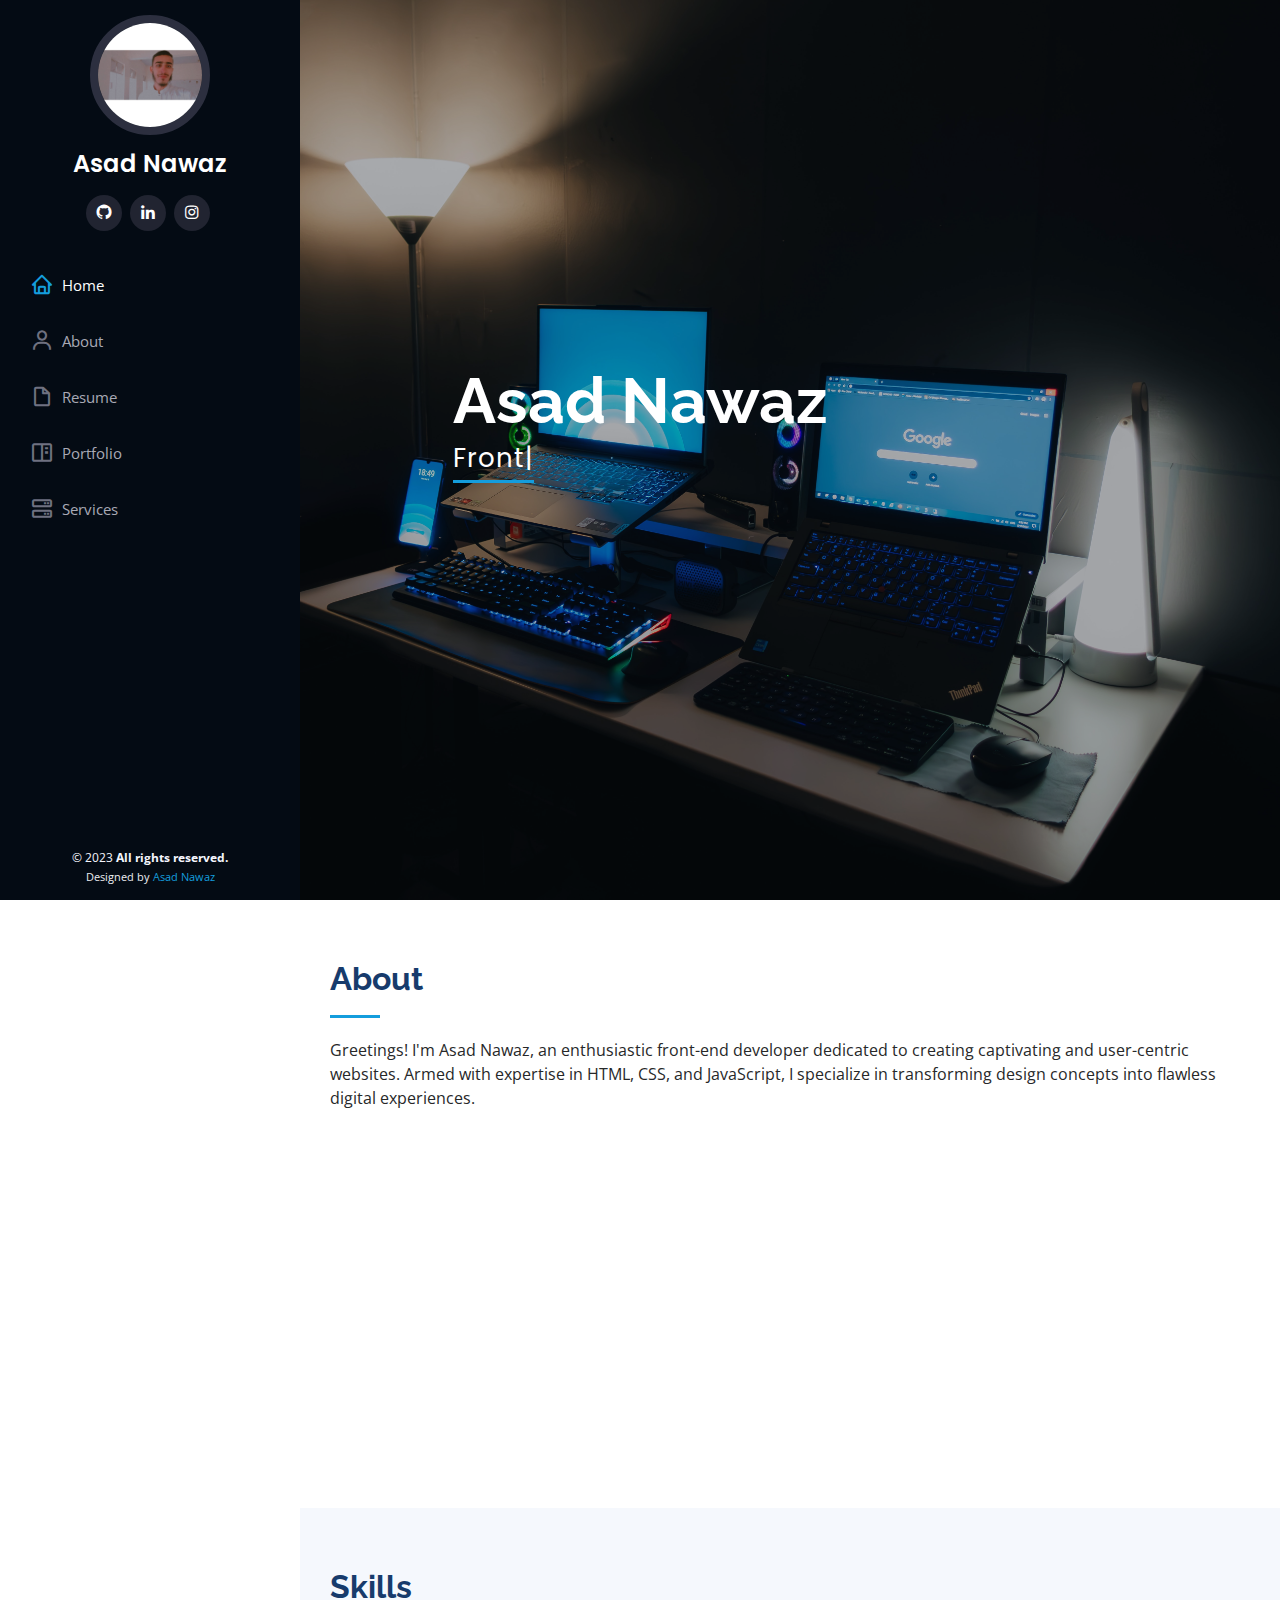
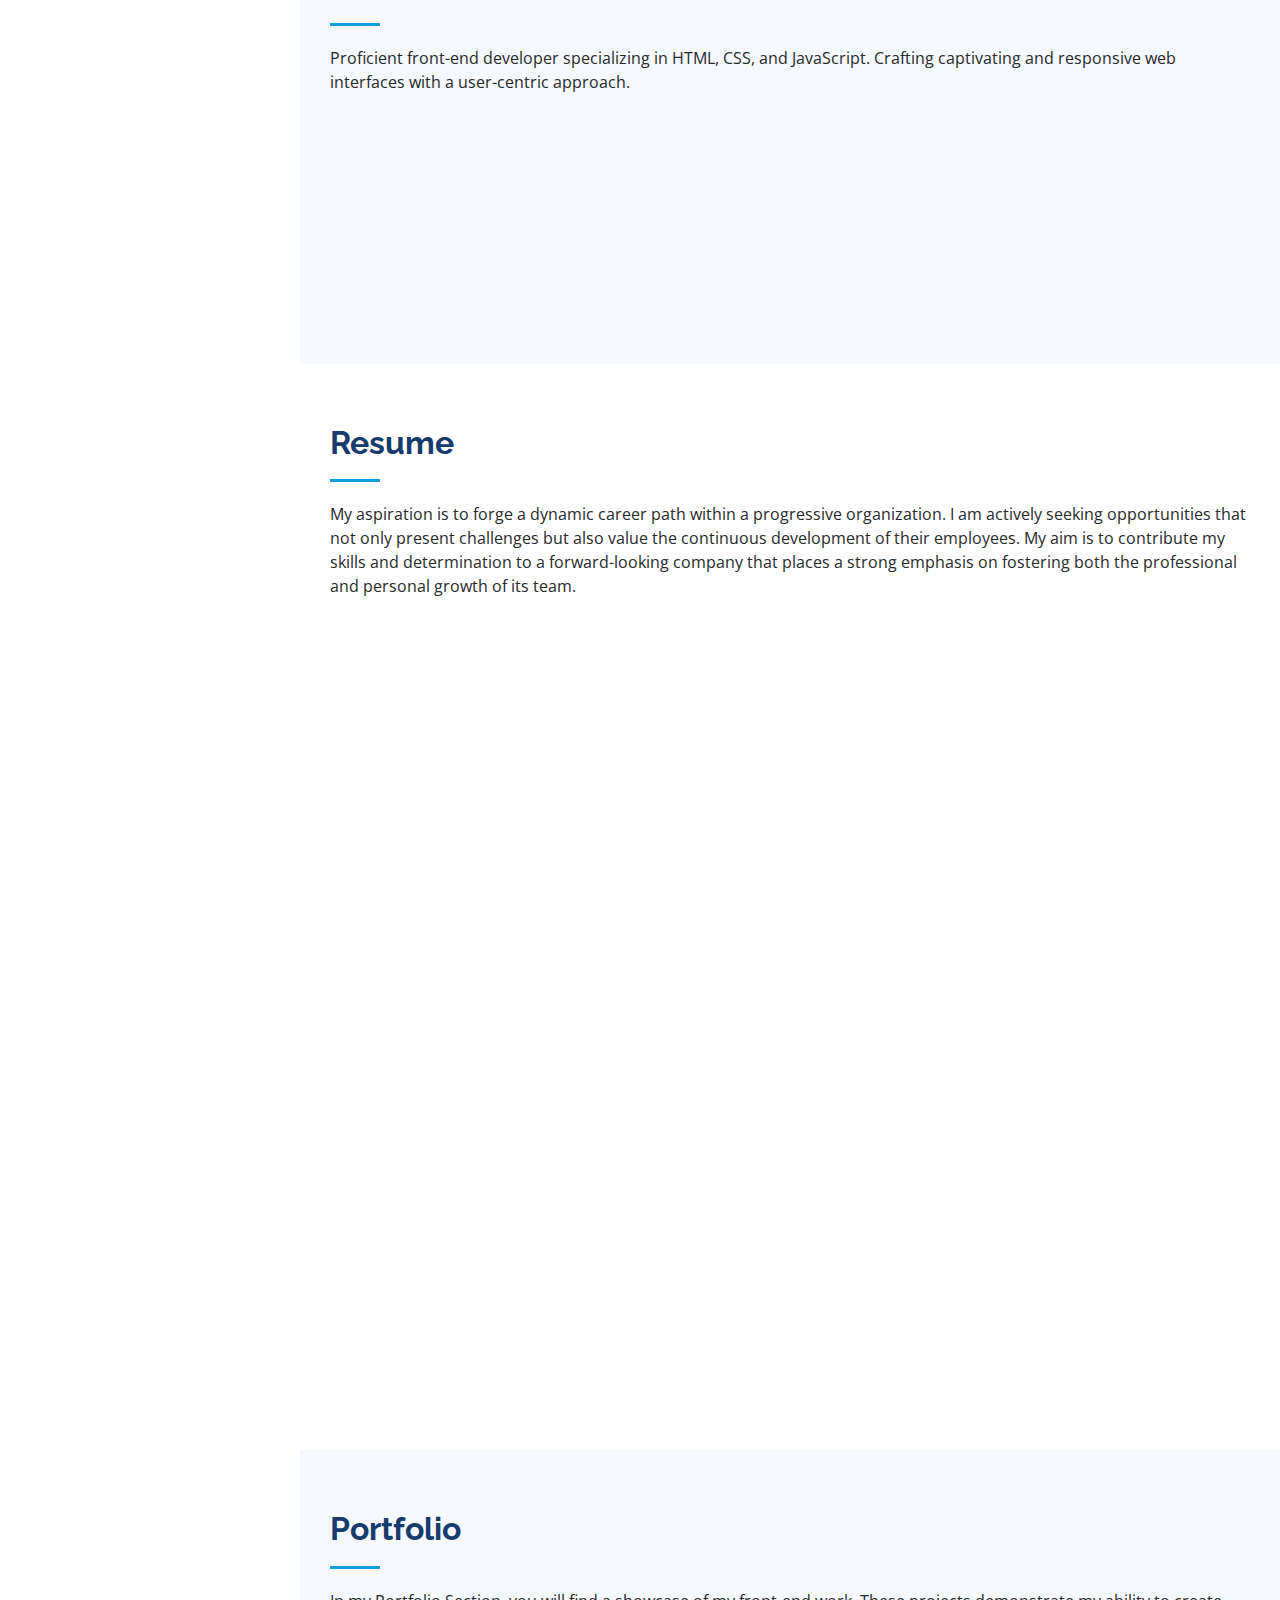
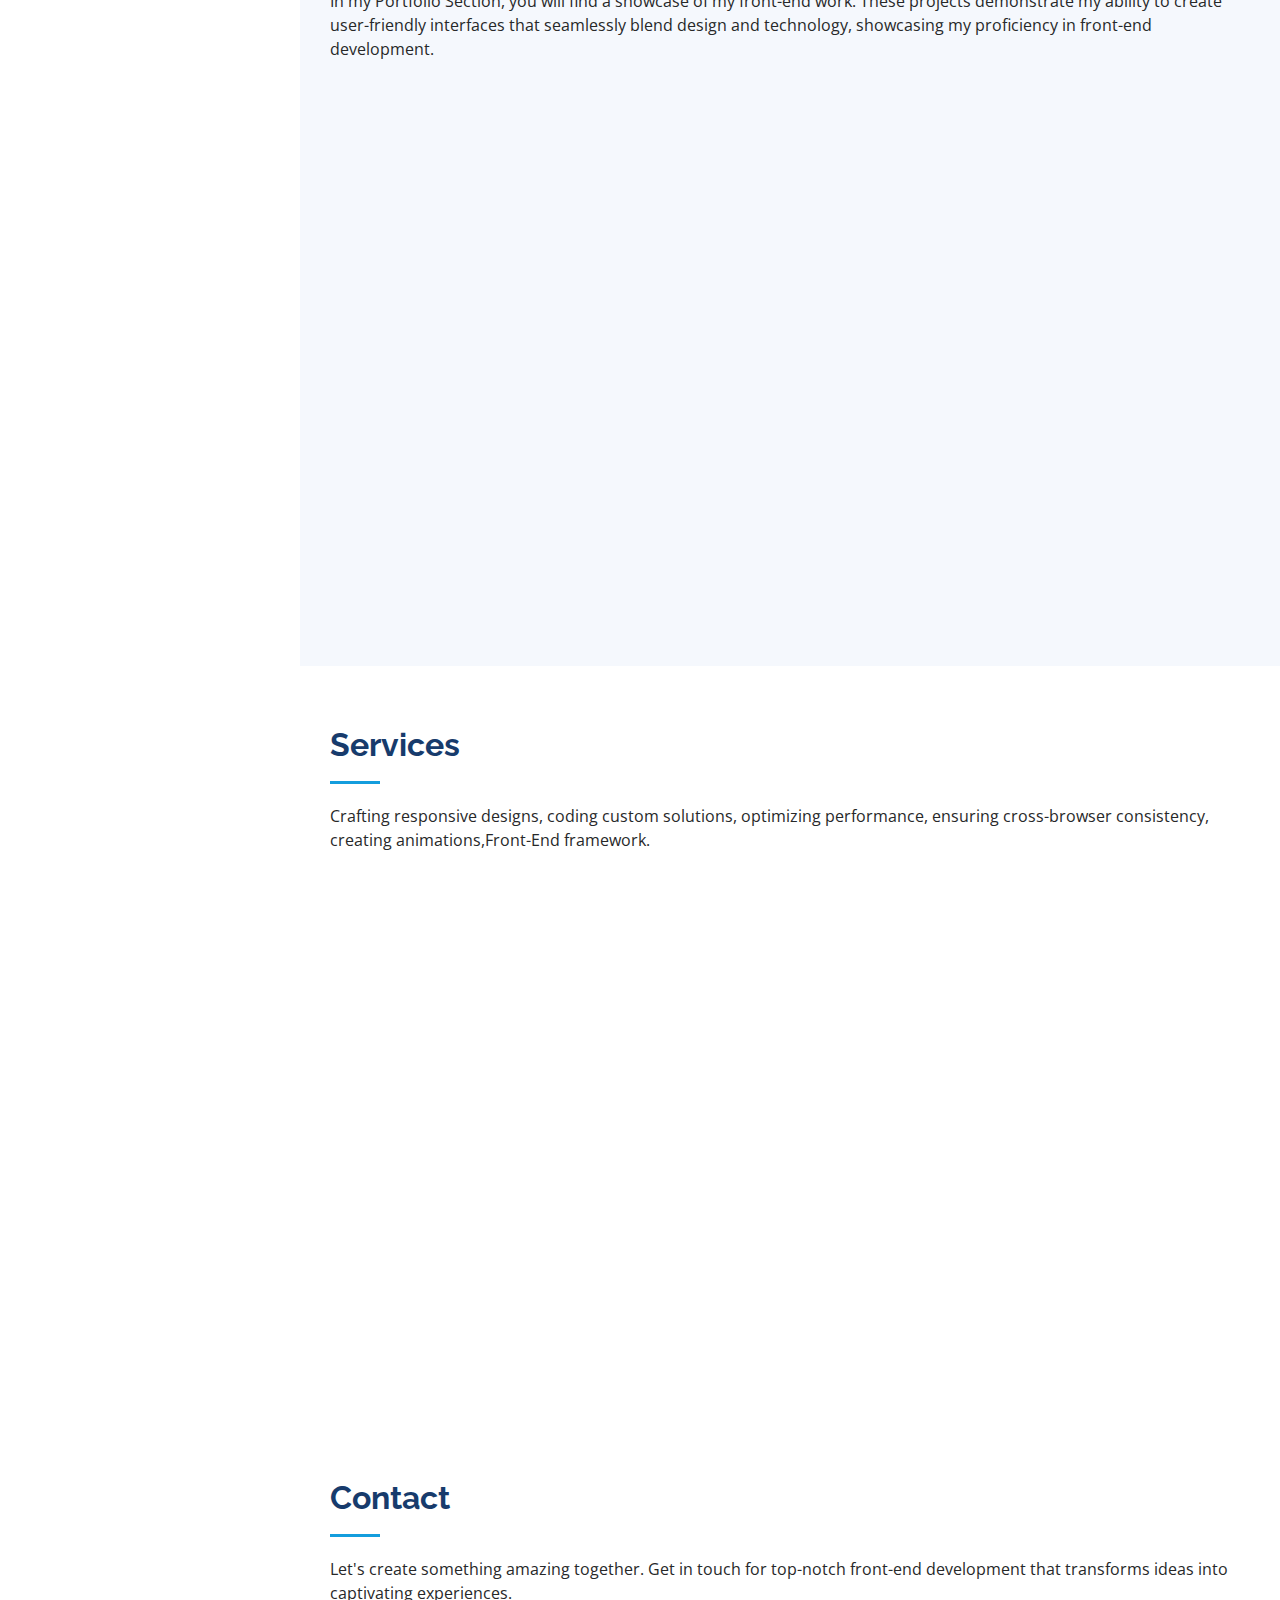
==== commit 6dc8ab2a: "updated" ====
--- a/index.html
+++ b/index.html
@@ -56,7 +56,6 @@
           <li><a href="#portfolio" class="nav-link scrollto"><i class="bx bx-book-content"></i>
               <span>Portfolio</span></a></li>
           <li><a href="#services" class="nav-link scrollto"><i class="bx bx-server"></i> <span>Services</span></a></li>
-          <li><a href="#contact" class="nav-link scrollto"><i class="bx bx-envelope"></i> <span>Contact</span></a></li>
         </ul>
       </nav><!-- .nav-menu -->
     </div>
@@ -254,7 +253,7 @@
 
         <div class="section-title">
           <h2>Portfolio</h2>
-          <p>In my Portfolio Section, you'll find a showcase of my front-end work. These projects demonstrate
+          <p>In my Portfolio Section, you will find a showcase of my front-end work. These projects demonstrate
             my ability to create user-friendly interfaces that seamlessly blend design and technology, showcasing my
             proficiency in front-end development.</p>
         </div>
@@ -263,25 +262,70 @@
 
           <div class="col-lg-4 col-md-6 portfolio-item filter-app">
             <div class="portfolio-wrap">
-              <img src="./assets/img/portfolio/portfolio-1.jpg" class="img-fluid" alt="">
-              <div class="portfolio-links">
-                <a href="assets/img/portfolio/portfolio-1.jpg" data-gallery="portfolioGallery"
-                  class="portfolio-lightbox" title="Task"><i class="bx bx-plus"></i></a>
-                <a href="portfolio-details.html" title="More Details"><i class="bx bx-link"></i></a>
+              <img src="./assets/img/portfolio/portfolio-1.png" class="img-fluid" alt="">
+              <div class="portfolio-links">
+                <a href="assets/img/portfolio/portfolio-1.png" data-gallery="portfolioGallery"
+                  class="portfolio-lightbox" title="The Periodic Table"><i class="bx bx-plus"></i></a>
+                <a target="_blank" href="https://asad-nawaz92.github.io/The-Periodic-Table/" title="URL"><i class="bx bx-link"></i></a>
               </div>
             </div>
           </div>
 
           <div class="col-lg-4 col-md-6 portfolio-item filter-web">
             <div class="portfolio-wrap">
+              <img src="assets/img/portfolio/portfolio-3.jpg" class="img-fluid" alt="">
+              <div class="portfolio-links">
+                <a href="assets/img/portfolio/portfolio-3.jpg" data-gallery="portfolioGallery"
+                  class="portfolio-lightbox" title="Digital Clock"><i class="bx bx-plus"></i></a>
+                <a target="_blank" href="https://asad-nawaz92.github.io/Digital-Clock-JS/" title="URL"><i class="bx bx-link"></i></a>
+              </div>
+            </div>
+          </div>
+
+          <div class="col-lg-4 col-md-6 portfolio-item filter-web">
+            <div class="portfolio-wrap">
+              <img src="assets/img/portfolio/portfolio-6.jpg" class="img-fluid" alt="">
+              <div class="portfolio-links">
+                <a href="assets/img/portfolio/portfolio-6.jpg" data-gallery="portfolioGallery"
+                  class="portfolio-lightbox" title="Todo App "><i class="bx bx-plus"></i></a>
+                <a target="_blank" href="https://asad-nawaz92.github.io/Todo-App-JS/" title="URL"><i class="bx bx-link"></i></a>
+              </div>
+            </div>
+          </div>
+
+          <div class="col-lg-3 col-md-6 portfolio-item filter-web">
+            <div class="portfolio-wrap">
               <img src="assets/img/portfolio/portfolio-2.jpg" class="img-fluid" alt="">
               <div class="portfolio-links">
                 <a href="assets/img/portfolio/portfolio-2.jpg" data-gallery="portfolioGallery"
-                  class="portfolio-lightbox" title="Task"><i class="bx bx-plus"></i></a>
-                <a href="portfolio-details.html" title="More Details"><i class="bx bx-link"></i></a>
-              </div>
-            </div>
-          </div>
+                  class="portfolio-lightbox" title="Calculator"><i class="bx bx-plus"></i></a>
+                <a target="_blank" href="https://asad-nawaz92.github.io/Calculator-JS/" title="URL"><i class="bx bx-link"></i></a>
+              </div>
+            </div>
+          </div>
+
+          <div class="col-lg-4 col-md-6 portfolio-item filter-web">
+            <div class="portfolio-wrap">
+              <img src="assets/img/portfolio/portfolio-5.jpg" class="img-fluid" alt="">
+              <div class="portfolio-links">
+                <a href="assets/img/portfolio/portfolio-5.jpg" data-gallery="portfolioGallery"
+                  class="portfolio-lightbox" title="Head Tail Game"><i class="bx bx-plus"></i></a>
+                <a target="_blank" href="https://asad-nawaz92.github.io/Head-Tail-Game/" title="URL"><i class="bx bx-link"></i></a>
+              </div>
+            </div>
+          </div>
+
+          <div class="col-lg-4 col-md-6 portfolio-item filter-web">
+            <div class="portfolio-wrap">
+              <img src="assets/img/portfolio/portfolio-4.jpg" class="img-fluid" alt="">
+              <div class="portfolio-links">
+                <a href="assets/img/portfolio/portfolio-4.jpg" data-gallery="portfolioGallery"
+                  class="portfolio-lightbox" title="StopWatch"><i class="bx bx-plus"></i></a>
+                <a target="_blank" href="https://asad-nawaz92.github.io/StopWatch-JS/" title="URL"><i class="bx bx-link"></i></a>
+              </div>
+            </div>
+          </div>
+
         </div>
     </section>
     <!-- End Portfolio Section -->
@@ -424,7 +468,8 @@
         Designed by <a href="https://github.com/Asad-Nawaz92" target="_blank">Asad Nawaz</a>
       </div>
     </div>
-  </footer><!-- End  Footer -->
+  </footer>
+  <!-- End  Footer -->
 
   <a href="#" class="back-to-top d-flex align-items-center justify-content-center"><i
       class="bi bi-arrow-up-short"></i></a>
--- a/assets/css/style.css
+++ b/assets/css/style.css
@@ -66,11 +66,11 @@
   width: 300px;
   transition: all ease-in-out 0.5s;
   z-index: 9997;
-  transition: all 0.5s;
   padding: 0 15px;
   background: #040b14;
-  overflow-y: auto;
-}
+  overflow-y: hidden; 
+}
+
 
 #header .profile img {
   margin: 15px auto;
@@ -521,6 +521,7 @@
 --------------------------------------------------------------*/
 .portfolio .portfolio-item {
   margin-bottom: 30px;
+
 }
 
 .portfolio #portfolio-flters {
@@ -618,71 +619,6 @@
 }
 
 /*--------------------------------------------------------------
-# Portfolio Details
---------------------------------------------------------------*/
-.portfolio-details {
-  padding-top: 40px;
-}
-
-.portfolio-details .portfolio-details-slider img {
-  width: 100%;
-}
-
-.portfolio-details .portfolio-details-slider .swiper-pagination {
-  margin-top: 20px;
-  position: relative;
-}
-
-.portfolio-details .portfolio-details-slider .swiper-pagination .swiper-pagination-bullet {
-  width: 12px;
-  height: 12px;
-  background-color: #fff;
-  opacity: 1;
-  border: 1px solid #149ddd;
-}
-
-.portfolio-details .portfolio-details-slider .swiper-pagination .swiper-pagination-bullet-active {
-  background-color: #149ddd;
-}
-
-.portfolio-details .portfolio-info {
-  padding: 30px;
-  box-shadow: 0px 0 30px rgba(5, 13, 24, 0.08);
-}
-
-.portfolio-details .portfolio-info h3 {
-  font-size: 22px;
-  font-weight: 700;
-  margin-bottom: 20px;
-  padding-bottom: 20px;
-  border-bottom: 1px solid #eee;
-}
-
-.portfolio-details .portfolio-info ul {
-  list-style: none;
-  padding: 0;
-  font-size: 15px;
-}
-
-.portfolio-details .portfolio-info ul li+li {
-  margin-top: 10px;
-}
-
-.portfolio-details .portfolio-description {
-  padding-top: 30px;
-}
-
-.portfolio-details .portfolio-description h2 {
-  font-size: 26px;
-  font-weight: 700;
-  margin-bottom: 20px;
-}
-
-.portfolio-details .portfolio-description p {
-  padding: 0;
-}
-
-/*--------------------------------------------------------------
 # Services
 --------------------------------------------------------------*/
 .services .icon-box {
@@ -735,98 +671,6 @@
   margin-left: 80px;
   line-height: 24px;
   font-size: 14px;
-}
-
-/*--------------------------------------------------------------
-# Testimonials
---------------------------------------------------------------*/
-.testimonials .testimonials-carousel,
-.testimonials .testimonials-slider {
-  overflow: hidden;
-}
-
-.testimonials .testimonial-item {
-  box-sizing: content-box;
-  text-align: center;
-  min-height: 320px;
-}
-
-.testimonials .testimonial-item .testimonial-img {
-  width: 90px;
-  border-radius: 50%;
-  margin: 0 auto;
-}
-
-.testimonials .testimonial-item h3 {
-  font-size: 18px;
-  font-weight: bold;
-  margin: 10px 0 5px 0;
-  color: #111;
-}
-
-.testimonials .testimonial-item h4 {
-  font-size: 14px;
-  color: #999;
-  margin: 0;
-}
-
-.testimonials .testimonial-item .quote-icon-left,
-.testimonials .testimonial-item .quote-icon-right {
-  color: #c3e8fa;
-  font-size: 26px;
-}
-
-.testimonials .testimonial-item .quote-icon-left {
-  display: inline-block;
-  left: -5px;
-  position: relative;
-}
-
-.testimonials .testimonial-item .quote-icon-right {
-  display: inline-block;
-  right: -5px;
-  position: relative;
-  top: 10px;
-}
-
-.testimonials .testimonial-item p {
-  font-style: italic;
-  margin: 0 15px 15px 15px;
-  padding: 20px;
-  background: #fff;
-  position: relative;
-  margin-bottom: 35px;
-  border-radius: 6px;
-  box-shadow: 0px 2px 15px rgba(0, 0, 0, 0.1);
-}
-
-.testimonials .testimonial-item p::after {
-  content: "";
-  width: 0;
-  height: 0;
-  border-top: 20px solid #fff;
-  border-right: 20px solid transparent;
-  border-left: 20px solid transparent;
-  position: absolute;
-  bottom: -20px;
-  left: calc(50% - 20px);
-}
-
-.testimonials .swiper-pagination {
-  margin-top: 20px;
-  position: relative;
-}
-
-.testimonials .swiper-pagination .swiper-pagination-bullet {
-  width: 12px;
-  height: 12px;
-  background-color: #fff;
-  opacity: 1;
-  border: 1px solid #149ddd;
-}
-
-.testimonials .swiper-pagination .swiper-pagination-bullet-active {
-  background-color: #149ddd;
 }
 
 /*--------------------------------------------------------------
@@ -1066,7 +910,7 @@
 #footer {
   padding: 15px;
   color: #f4f6fd;
-  font-size: 14px;
+  font-size: 12px;
   position: fixed;
   left: 0;
   bottom: 0;
@@ -1080,9 +924,9 @@
 }
 
 #footer .credits {
-  padding-top: 5px;
+  padding-top: 2px;
   text-align: center;
-  font-size: 13px;
+  font-size: 11px;
   color: #eaebf0;
 }
 
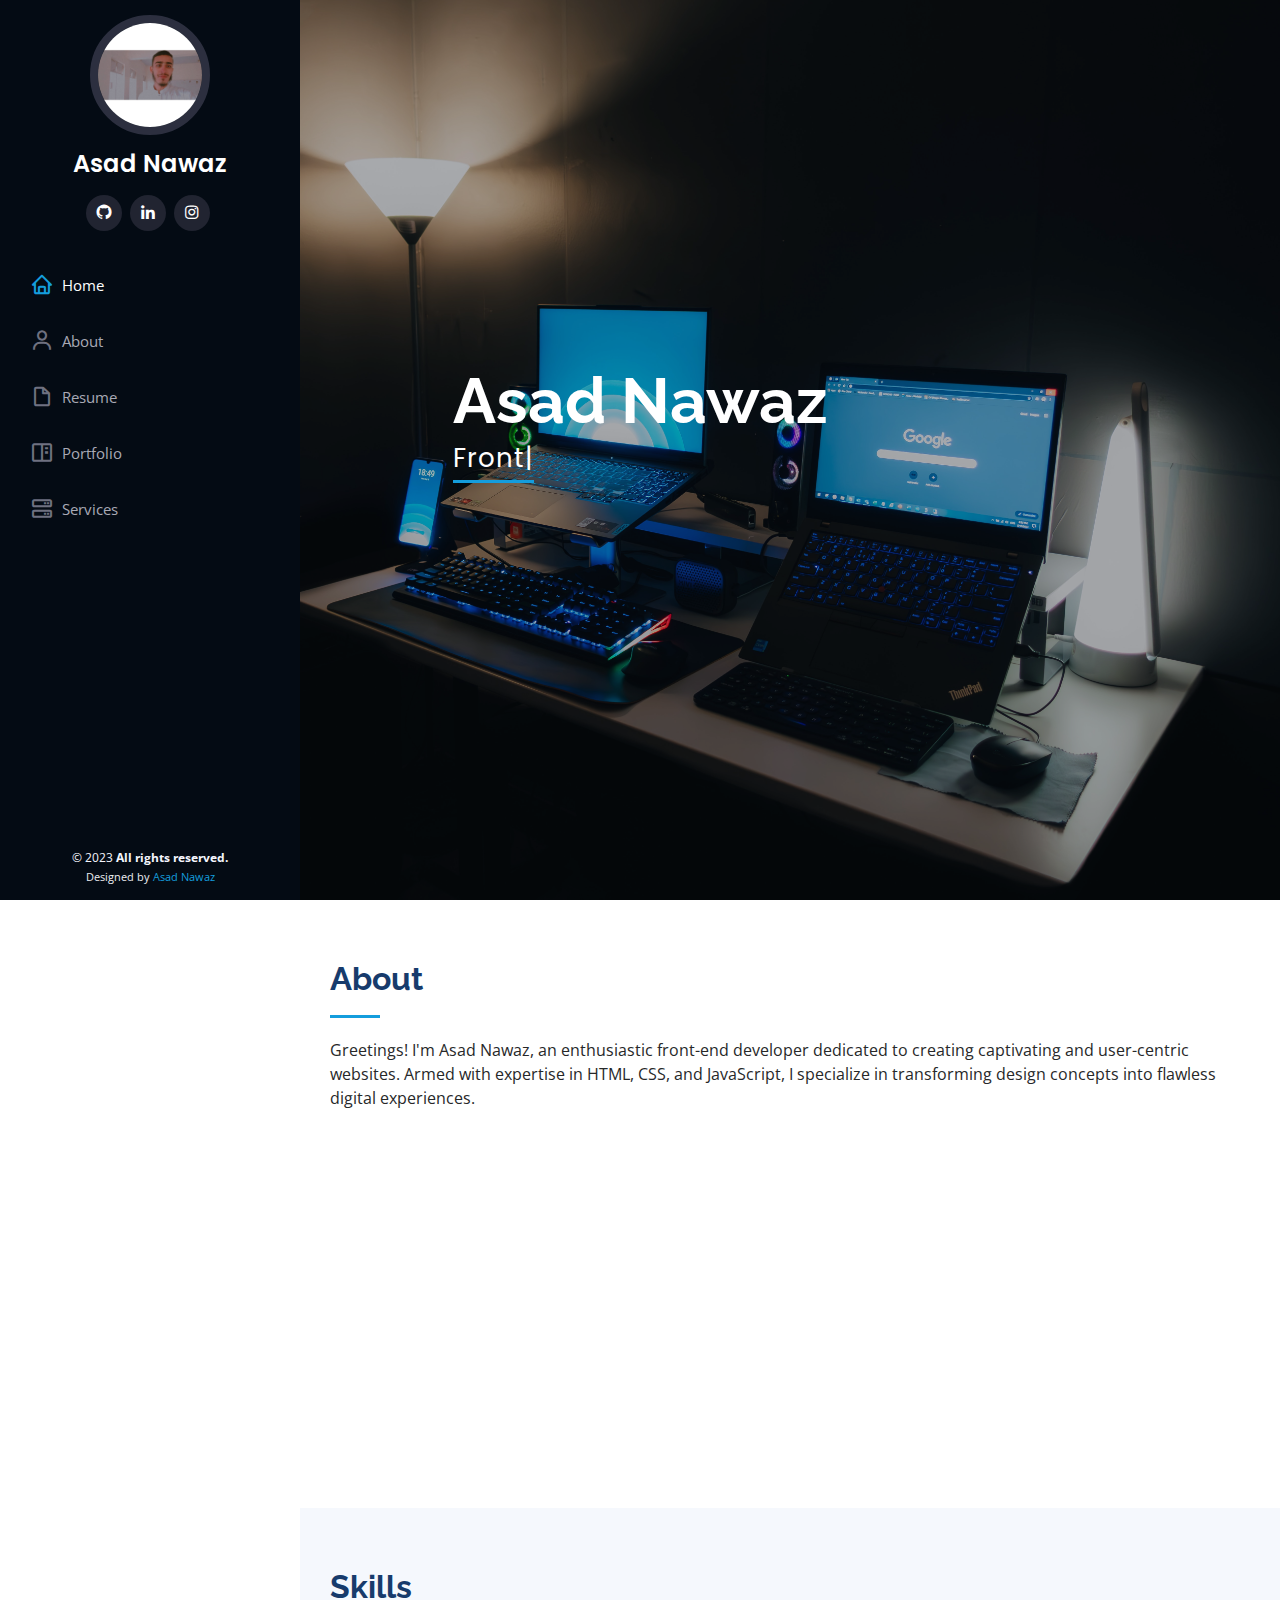
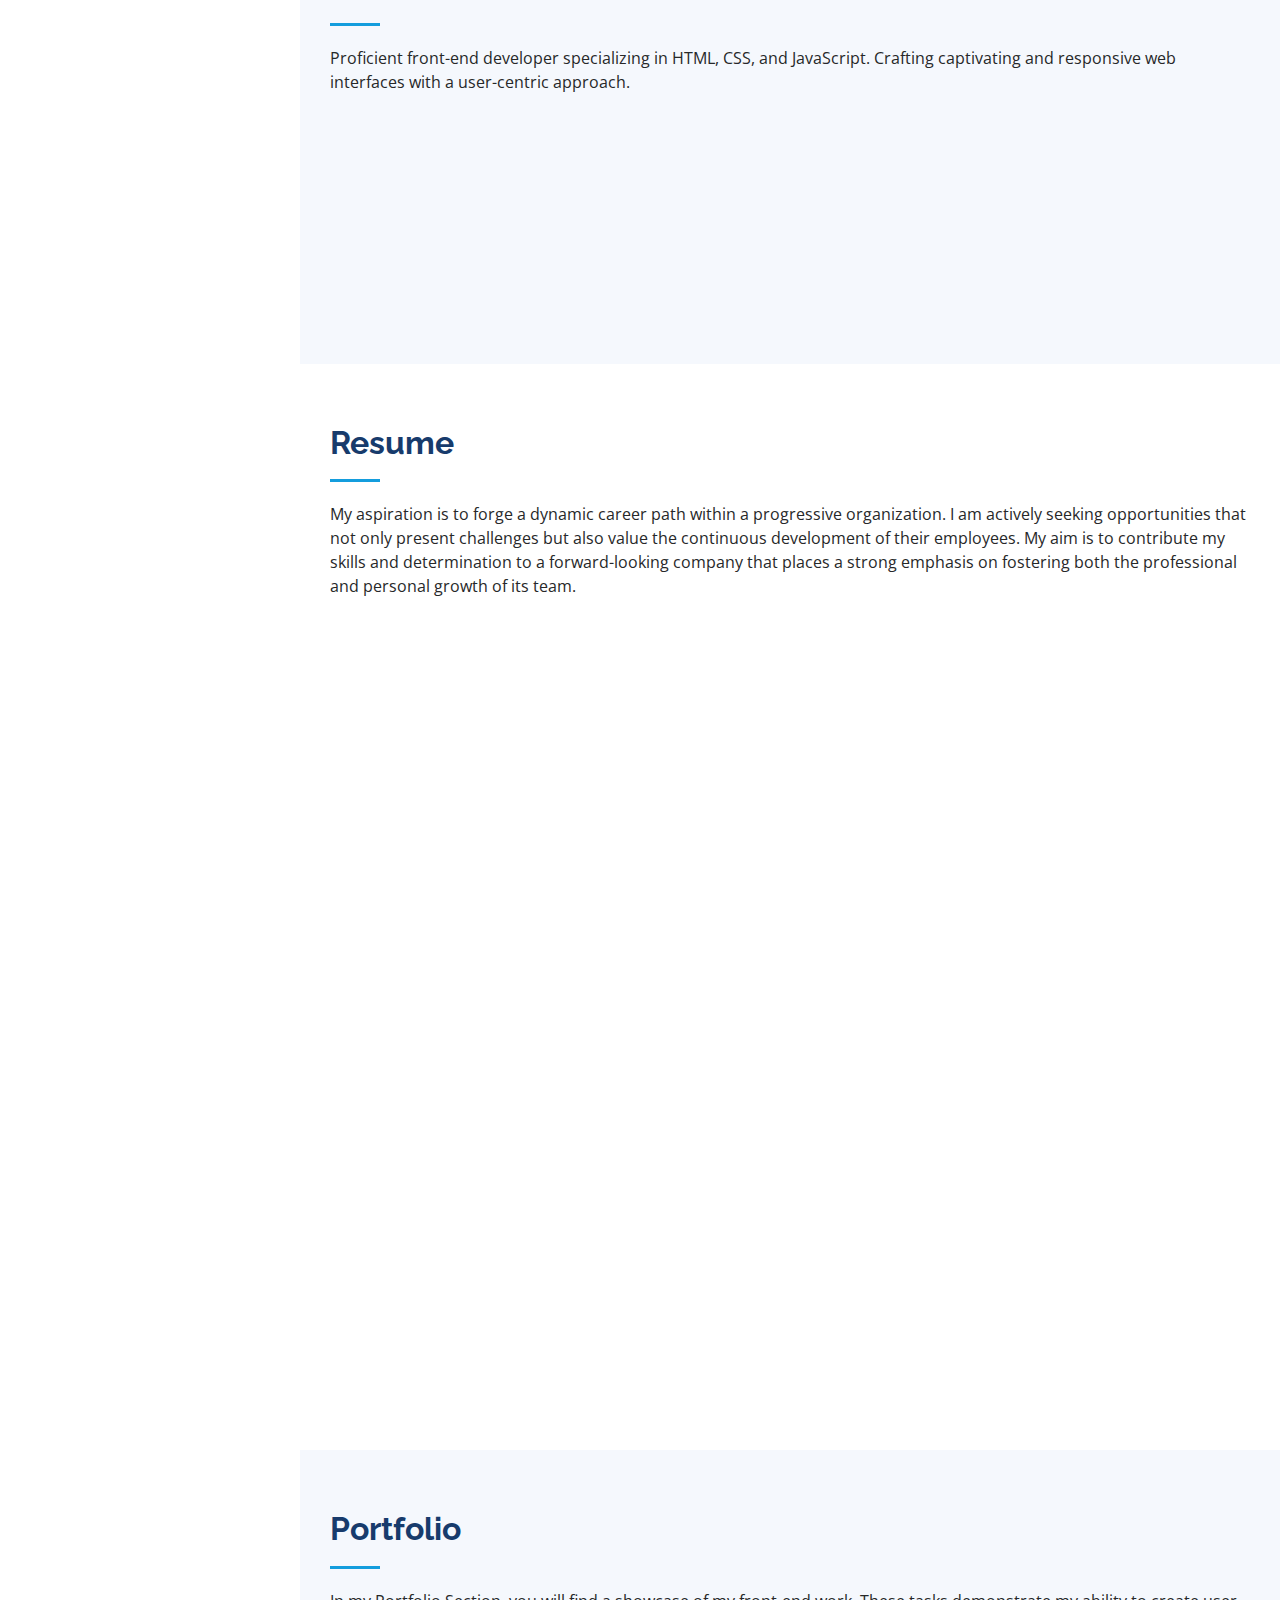
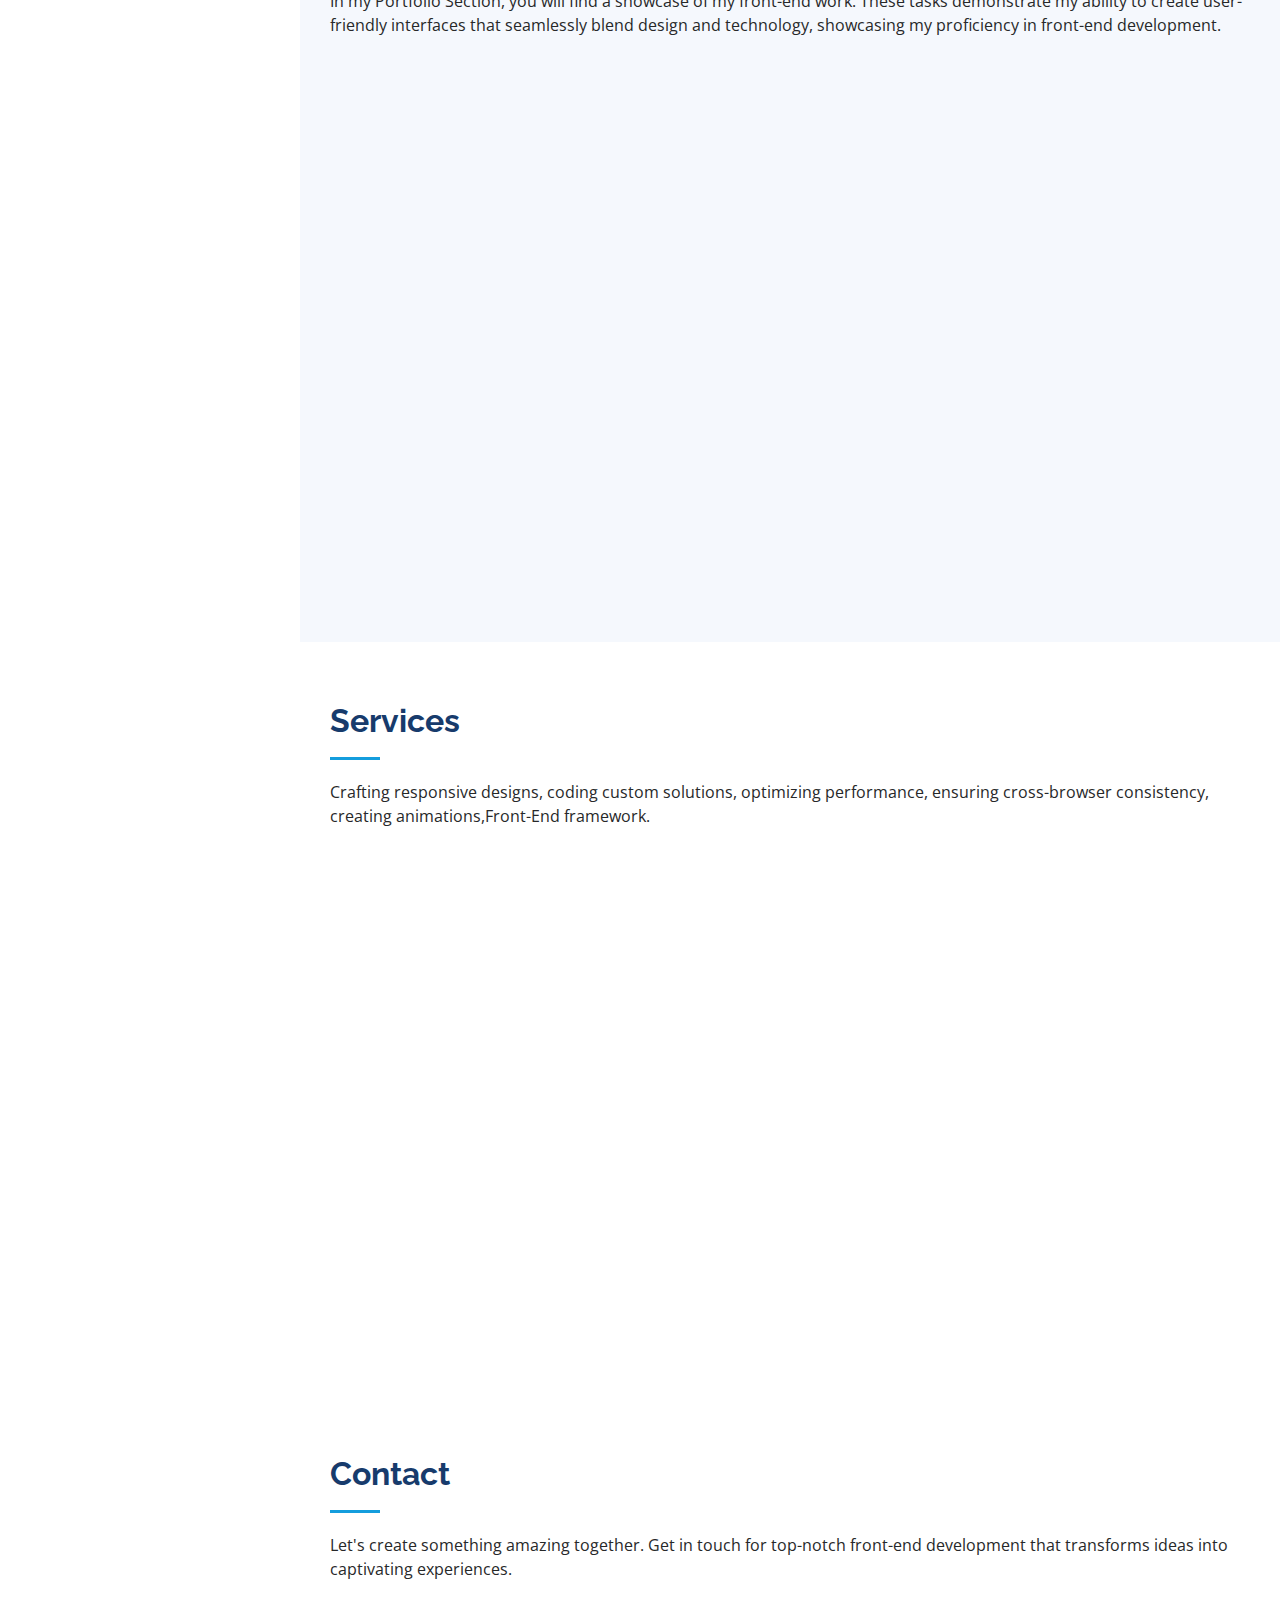
==== commit ec7fd135: "updated" ====
--- a/index.html
+++ b/index.html
@@ -253,7 +253,7 @@
 
         <div class="section-title">
           <h2>Portfolio</h2>
-          <p>In my Portfolio Section, you will find a showcase of my front-end work. These projects demonstrate
+          <p>In my Portfolio Section, you will find a showcase of my front-end work. These tasks demonstrate
             my ability to create user-friendly interfaces that seamlessly blend design and technology, showcasing my
             proficiency in front-end development.</p>
         </div>
